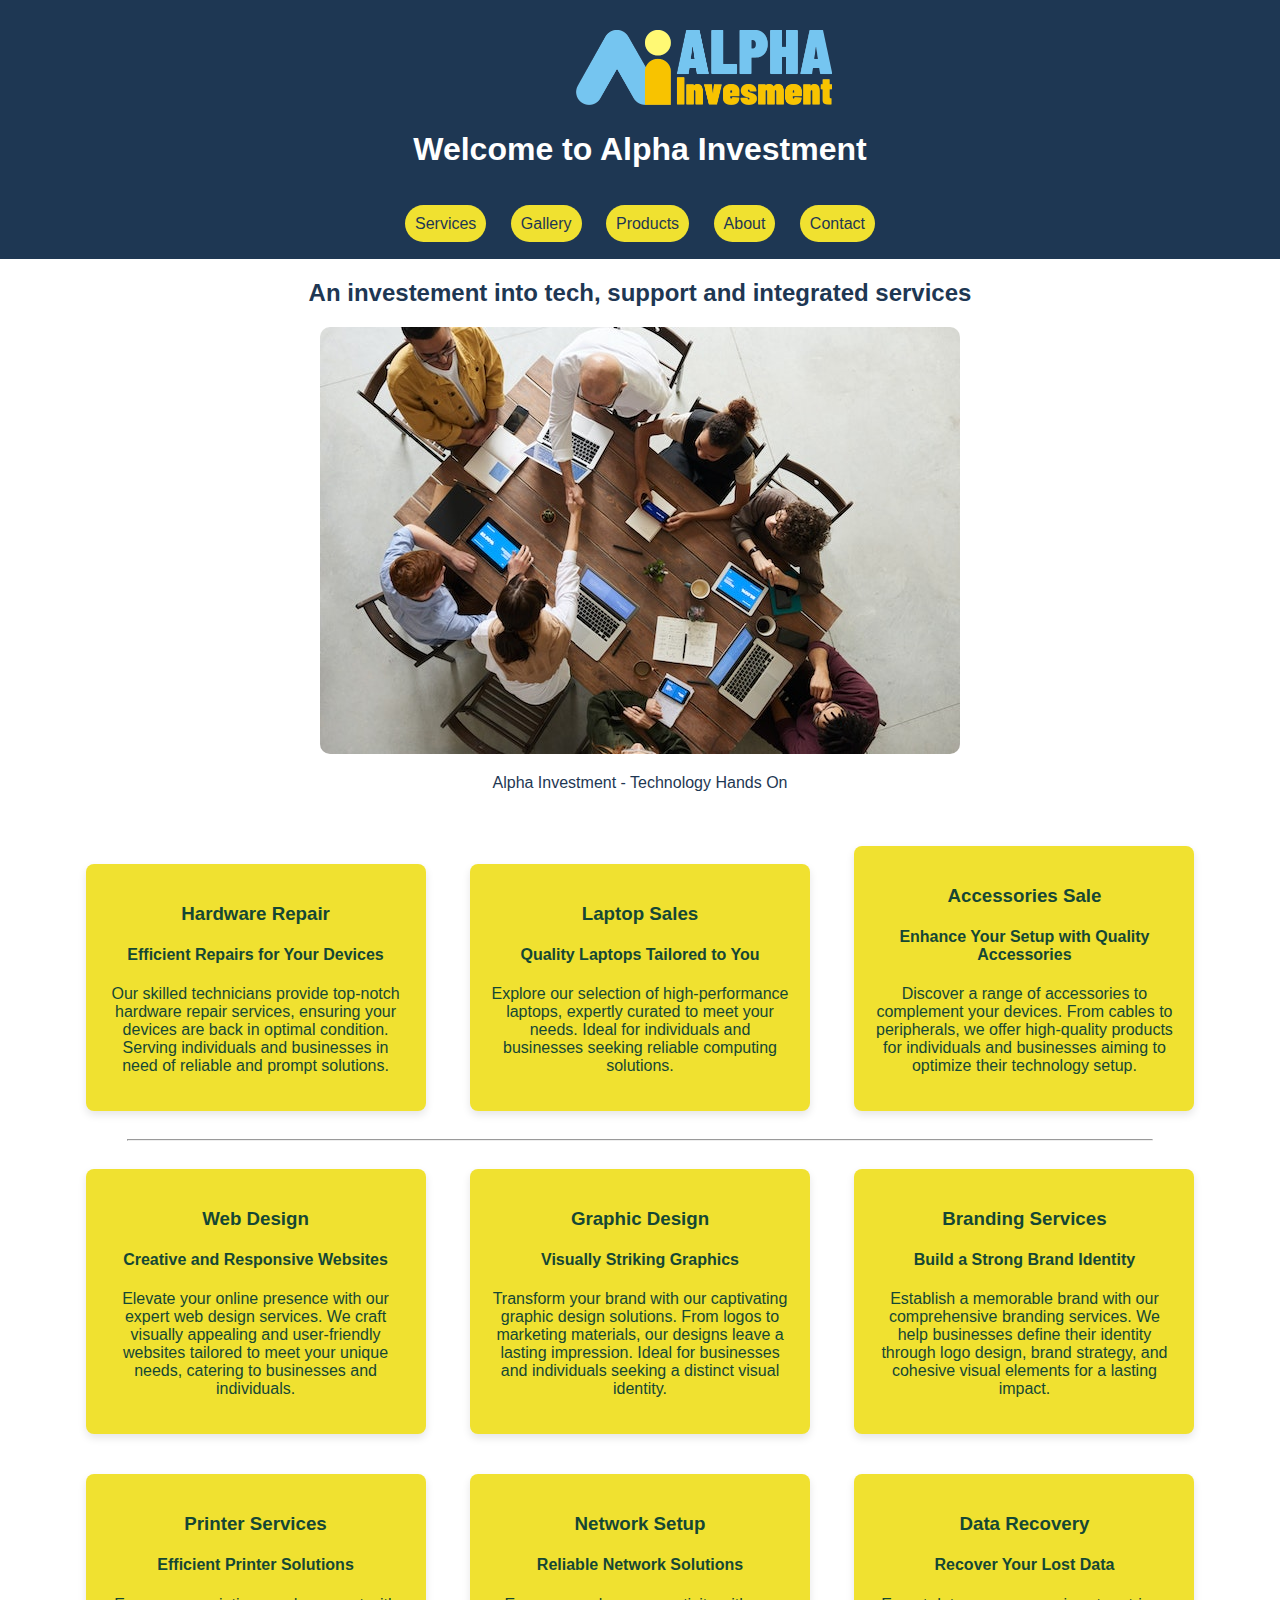
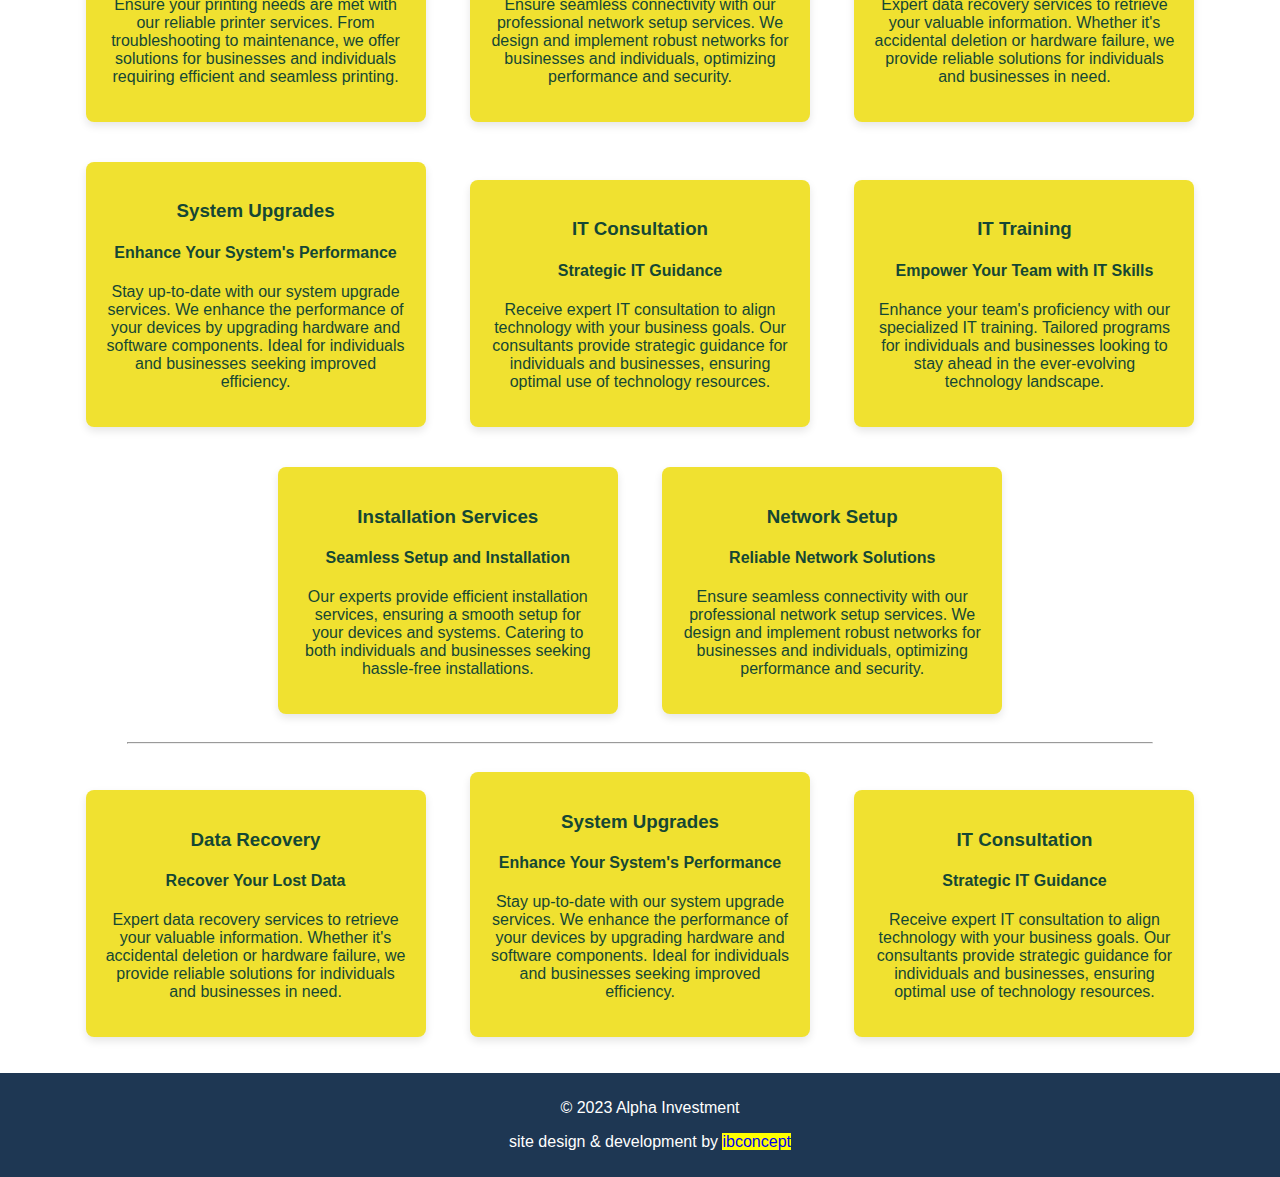
==== index.html @ a0c89359 "b" ====
<!DOCTYPE html>
<html lang="en">

<head>
    <meta charset="UTF-8">
    <title>Alpha Investment - IT Solutions</title>
    <link rel="stylesheet" href="styles.css">

</head>

<body>
    <header>
        <img src="logo.png" class="logo" alt="alpha investment logo">
        <h1>Welcome to Alpha Investment</h1>
        <nav>
            <ul>
                <li><a href="services.html">Services</a></li>
                <li><a href="gallery.html">Gallery</a></li>
                <li><a href="products.html">Products</a></li>
                <li><a href="about.html">About</a></li>
                <li><a href="contact.html">Contact</a></li>
            </ul>
        </nav>
    </header>

    <main>

        <div id="services">
            <h2>An investement into tech, support and integrated services</h2>
            <img src="pic.jpg" style="border-radius: 10px;" alt="homepage pic alpha investement">
            <p>Alpha Investment - Technology Hands On</p>

            <br>
            <div class="service-card">
                <h3>Hardware Repair</h3>
                <p>
                <h4>Efficient Repairs for Your Devices</h4>
                <p>Our skilled technicians provide top-notch hardware repair services, ensuring your devices are back in
                    optimal condition. Serving individuals and businesses in need of reliable and prompt solutions.</p>
                </p>
            </div>

            <div class="service-card">
                <h3>Laptop Sales</h3>
                <p>
                <h4>Quality Laptops Tailored to You</h4>
                <p>Explore our selection of high-performance laptops, expertly curated to meet your needs. Ideal for
                    individuals and businesses seeking reliable computing solutions.</p>
                </p>
            </div>

            <div class="service-card">
                <h3>Accessories Sale</h3>
                <p>
                <h4>Enhance Your Setup with Quality Accessories</h4>
                <p>Discover a range of accessories to complement your devices. From cables to peripherals, we offer
                    high-quality products for individuals and businesses aiming to optimize their technology setup.</p>
                </p>
            </div>
            <hr>
            <div class="service-card">
                <h3>Web Design</h3>
                <p>
                <h4>Creative and Responsive Websites</h4>
                <p>Elevate your online presence with our expert web design services. We craft visually appealing and
                    user-friendly websites tailored to meet your unique needs, catering to businesses and individuals.
                </p>
                </p>
            </div>

            <div class="service-card">
                <h3>Graphic Design</h3>
                <p>
                <h4>Visually Striking Graphics</h4>
                <p>Transform your brand with our captivating graphic design solutions. From logos to marketing
                    materials, our designs leave a lasting impression. Ideal for businesses and individuals seeking a
                    distinct visual identity.</p>
                </p>
            </div>

            <div class="service-card">
                <h3>Branding Services</h3>
                <p>
                <h4>Build a Strong Brand Identity</h4>
                <p>Establish a memorable brand with our comprehensive branding services. We help businesses define their
                    identity through logo design, brand strategy, and cohesive visual elements for a lasting impact.</p>
                </p>
            </div>

            <div class="service-card">
                <h3>Printer Services</h3>
                <p>
                <h4>Efficient Printer Solutions</h4>
                <p>Ensure your printing needs are met with our reliable printer services. From troubleshooting to
                    maintenance, we offer solutions for businesses and individuals requiring efficient and seamless
                    printing.</p>
                </p>
            </div>
            <div class="service-card">
                <h3>Network Setup</h3>
                <p>
                <h4>Reliable Network Solutions</h4>
                <p>Ensure seamless connectivity with our professional network setup services. We design and implement
                    robust networks for businesses and individuals, optimizing performance and security.</p>
                </p>
            </div>

            <div class="service-card">
                <h3>Data Recovery</h3>
                <p>
                <h4>Recover Your Lost Data</h4>
                <p>Expert data recovery services to retrieve your valuable information. Whether it's accidental deletion
                    or hardware failure, we provide reliable solutions for individuals and businesses in need.</p>
                </p>
            </div>

            <div class="service-card">
                <h3>System Upgrades</h3>
                <p>
                <h4>Enhance Your System's Performance</h4>
                <p>Stay up-to-date with our system upgrade services. We enhance the performance of your devices by
                    upgrading hardware and software components. Ideal for individuals and businesses seeking improved
                    efficiency.</p>
                </p>
            </div>

            <div class="service-card">
                <h3>IT Consultation</h3>
                <p>
                <h4>Strategic IT Guidance</h4>
                <p>Receive expert IT consultation to align technology with your business goals. Our consultants provide
                    strategic guidance for individuals and businesses, ensuring optimal use of technology resources.</p>
                </p>
            </div>


            <div class="service-card">
                <h3>IT Training</h3>
                <p>
                <h4>Empower Your Team with IT Skills</h4>
                <p>Enhance your team's proficiency with our specialized IT training. Tailored programs for individuals
                    and businesses looking to stay ahead in the ever-evolving technology landscape.</p>
                </p>
            </div>

            <!-- Repeat the structure for other services -->

            <div class="service-card">
                <h3>Installation Services</h3>
                <p>
                <h4>Seamless Setup and Installation</h4>
                <p>Our experts provide efficient installation services, ensuring a smooth setup for your devices and
                    systems. Catering to both individuals and businesses seeking hassle-free installations.</p>
                </p>
            </div>

            <div class="service-card">
                <h3>Network Setup</h3>
                <p>
                <h4>Reliable Network Solutions</h4>
                <p>Ensure seamless connectivity with our professional network setup services. We design and implement
                    robust networks for businesses and individuals, optimizing performance and security.</p>
                </p>
            </div>
            <hr>
            <div class="service-card">
                <h3>Data Recovery</h3>
                <p>
                <h4>Recover Your Lost Data</h4>
                <p>Expert data recovery services to retrieve your valuable information. Whether it's accidental deletion
                    or hardware failure, we provide reliable solutions for individuals and businesses in need.</p>
                </p>
            </div>

            <div class="service-card">
                <h3>System Upgrades</h3>
                <p>
                <h4>Enhance Your System's Performance</h4>
                <p>Stay up-to-date with our system upgrade services. We enhance the performance of your devices by
                    upgrading hardware and software components. Ideal for individuals and businesses seeking improved
                    efficiency.</p>
                </p>
            </div>

            <div class="service-card">
                <h3>IT Consultation</h3>
                <p>
                <h4>Strategic IT Guidance</h4>
                <p>Receive expert IT consultation to align technology with your business goals. Our consultants provide
                    strategic guidance for individuals and businesses, ensuring optimal use of technology resources.</p>
                </p>
            </div>

            <!-- Repeat the structure for other services -->

            <!-- You can continue this structure for the remaining services -->



            <!-- Other service cards -->
        </div>

        <div id="gallery" class="gallery">
            <!-- Gallery section content -->
        </div>

        <div id="team" class="team">
            <!-- Team section content -->
        </div>

        <p id="about" class="about">
            <!-- About section content -->
        </p>

        <div id="contact" class="contact">
            <!-- Contact section content -->
        </div>

    </main>
    <footer>
        <p>&copy; 2023 Alpha Investment</p>
        <p>site design & development by <a href="www.ibconcept.xyz"
                style="text-decoration: none; background-color: yellow;">ibconcept</a></p>
    </footer>
</body>

</html>
---- styles.css ----
body {
  font-family: "Poppins", sans-serif;
  margin: 0;
  padding: 0;
}

header {
  background-color: #1e3753; /* Sea Blue */
  color: white;
  text-align: center;
  width: 100%;
}
.logo {
  margin-top: 30px;
  width: 20vw;
  margin-left: 10vw;
}

.logo2 {
  margin-top: 30px;
  width: 10vw;
}

nav {
  color: white;
  padding: 10px;
  text-align: center;
}
nav a {
  color: #1e3753;
  border-radius: 20px;
  padding: 10px;
  background-color: #f0e130;
  text-decoration: none;
}

nav ul {
  list-style: none;
  padding: 0;
}

nav ul li {
  display: inline;
  margin: 0 10px;
}

footer {
  background-color: #1e3753; /* Sea Blue */
  color: white;
  text-align: center;
  padding: 10px;
  bottom: 0;
  width: 100%;
}
hr {
  width: 80vw;
}
main {
  text-align: center;
  color: #1e3753;
}
.service-card {
  background-color: #f0e130; /* Dark Yellow */
  color: #154734; /* Dark Green */
  padding: 20px;
  margin: 20px;
  border-radius: 8px;
  box-shadow: 0 4px 8px rgba(0, 0, 0, 0.1);
  width: 300px;
  display: inline-block;
  text-align: center;
}

.gallery {
  /* Add gallery styles */
}

.team {
  /* Add team styles */
}

.about {
  /* Add about styles */
}

.contact {
  /* Add contact styles */
}
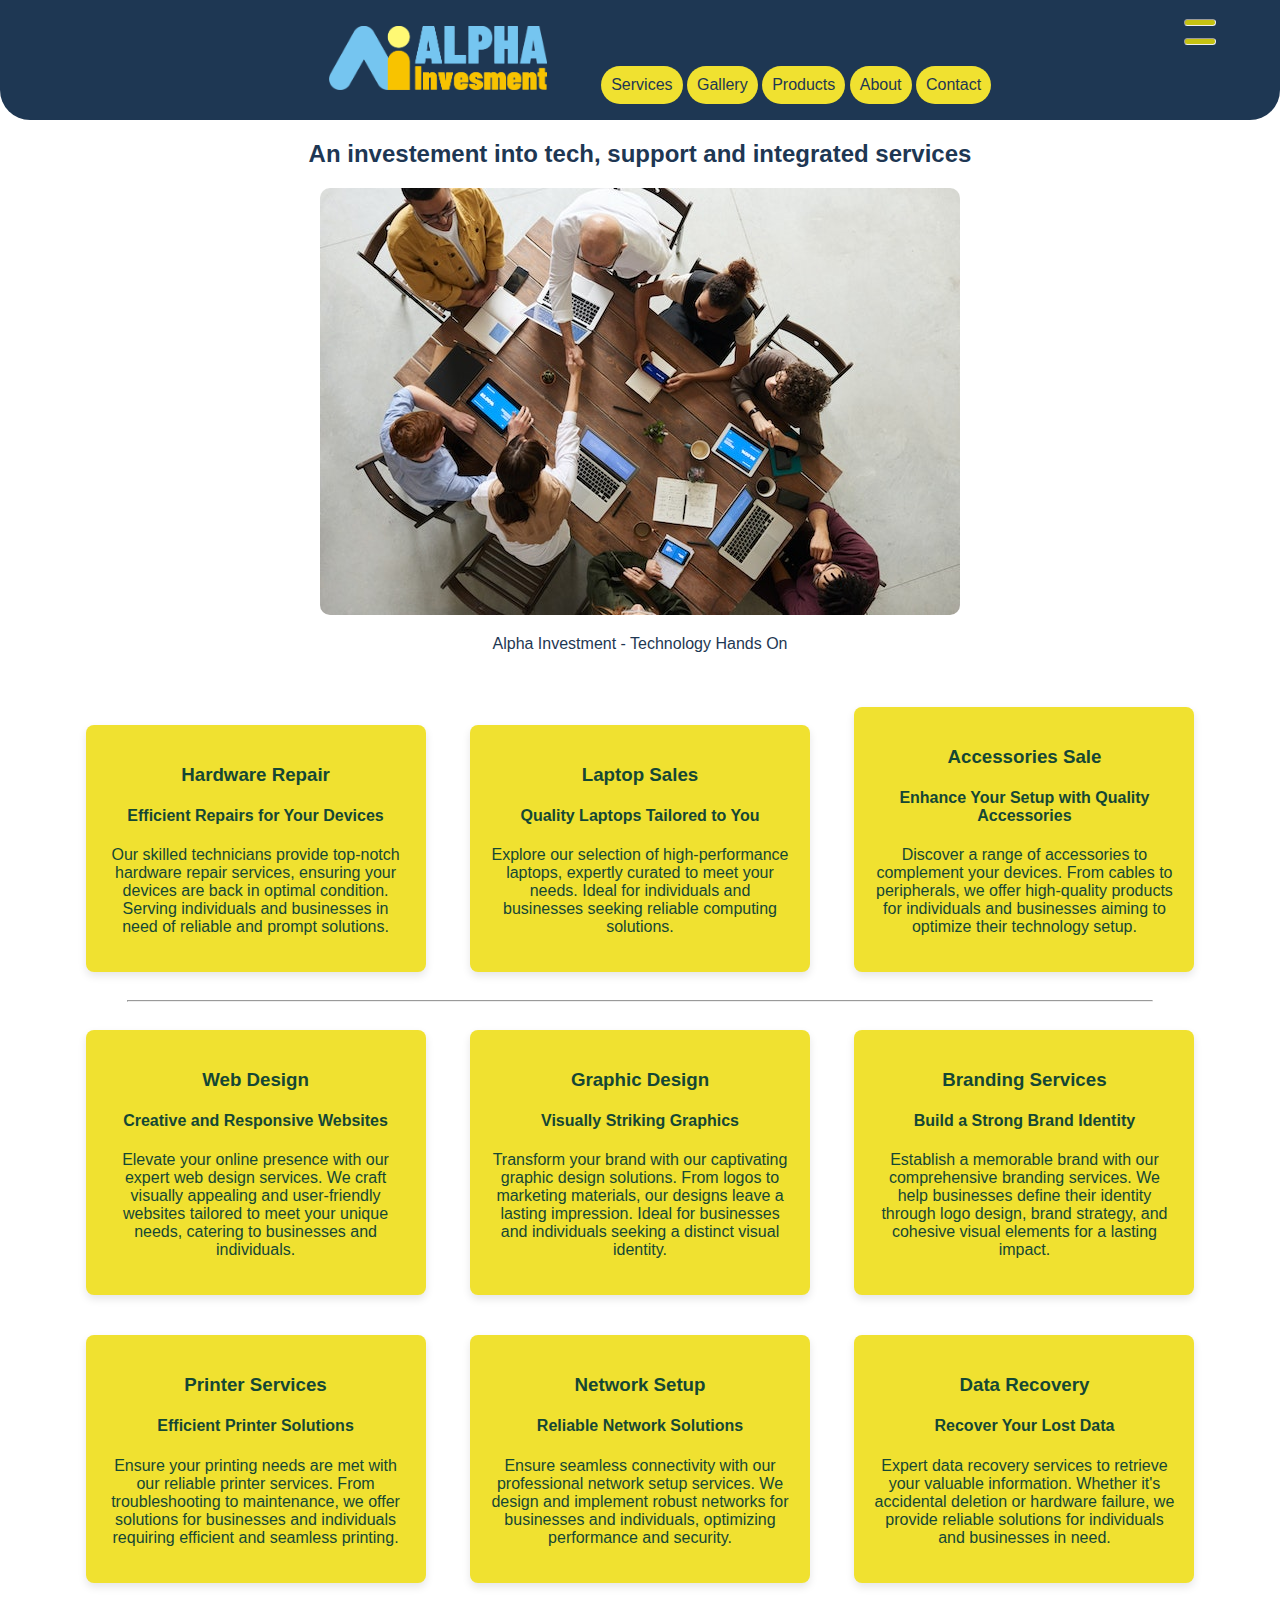
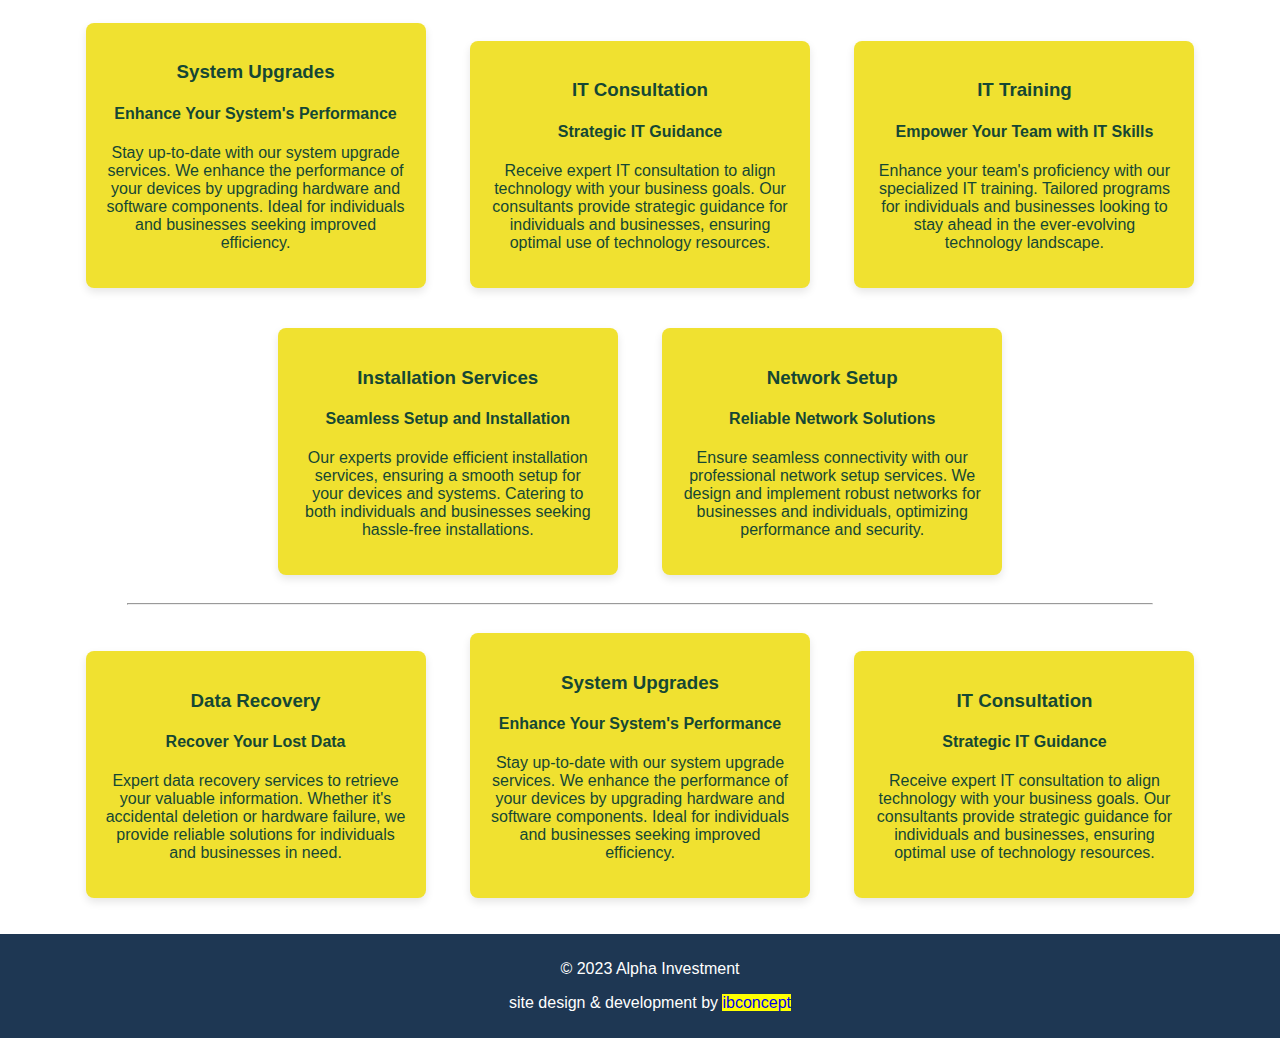
==== commit 4ff93fde: "b" ====
--- a/index.html
+++ b/index.html
@@ -5,22 +5,31 @@
     <meta charset="UTF-8">
     <title>Alpha Investment - IT Solutions</title>
     <link rel="stylesheet" href="styles.css">
+     
+    
 
 </head>
 
 <body>
-    <header>
-        <img src="logo.png" class="logo" alt="alpha investment logo">
-        <h1>Welcome to Alpha Investment</h1>
-        <nav>
+    <header>        
+         <nav>
             <ul>
+               <li> <img src="logo.png" class="logo" alt="alpha investment logo">
+               </li>
                 <li><a href="services.html">Services</a></li>
                 <li><a href="gallery.html">Gallery</a></li>
                 <li><a href="products.html">Products</a></li>
                 <li><a href="about.html">About</a></li>
                 <li><a href="contact.html">Contact</a></li>
             </ul>
-        </nav>
+        </nav> 
+  
+      
+<div class="hamburger">
+    <hr class="line">
+    <hr class="line">
+  </div>
+  
     </header>
 
     <main>
--- a/styles.css
+++ b/styles.css
@@ -4,44 +4,84 @@
   padding: 0;
 }
 
+.hamburger {
+    display: flex;
+    flex-direction: column;
+    cursor: pointer;
+    top:1vw;
+    right:5vw;
+    position:absolute;
+  }
+
+  .line {
+    width: 30px;
+    height: 5px;
+    border-radius: 20px;
+    background-color: #c5c212;
+    margin: 6px 0;
+    transition: transform 0.5s ease;
+  }
+
+  .hamburger:active .line:first-child {
+    transform: rotate(-360deg);
+    transform-origin: center;
+  }
+
+  .hamburger:active .line:last-child {
+    transform: rotate(360deg);
+    transform-origin: center;
+  }
+
+
+
+
+
+
 header {
   background-color: #1e3753; /* Sea Blue */
   color: white;
+  border-radius: 0 0 30px 30px;
   text-align: center;
-  width: 100%;
+  width: 100%; 
+  justify-content: center;
+  position: relative;
+  display: flex;
+  flex-wrap: wrap;
+  flex-direction: row;
 }
 .logo {
-  margin-top: 30px;
-  width: 20vw;
-  margin-left: 10vw;
-}
+    margin-right:50px;
+  margin-top: 10px; 
+  height: 5vw; 
 
-.logo2 {
-  margin-top: 30px;
-  width: 10vw;
-}
-
-nav {
-  color: white;
-  padding: 10px;
-  text-align: center;
-}
-nav a {
+} 
+ 
+nav a{
   color: #1e3753;
+  display: inline-block;
   border-radius: 20px;
   padding: 10px;
   background-color: #f0e130;
   text-decoration: none;
+ 
+} 
+@media screen and (max-width: 768px) {
+    nav a {
+      display: none;
+    }
+    
+.logo {
+    margin-right:50px;
+  margin-top: 10px; 
+  height: 10vw; 
+
+} 
 }
 
-nav ul {
-  list-style: none;
-  padding: 0;
-}
-
-nav ul li {
-  display: inline;
-  margin: 0 10px;
+ul li{
+display: inline;
+    list-style: none;
+    
 }
 
 footer {
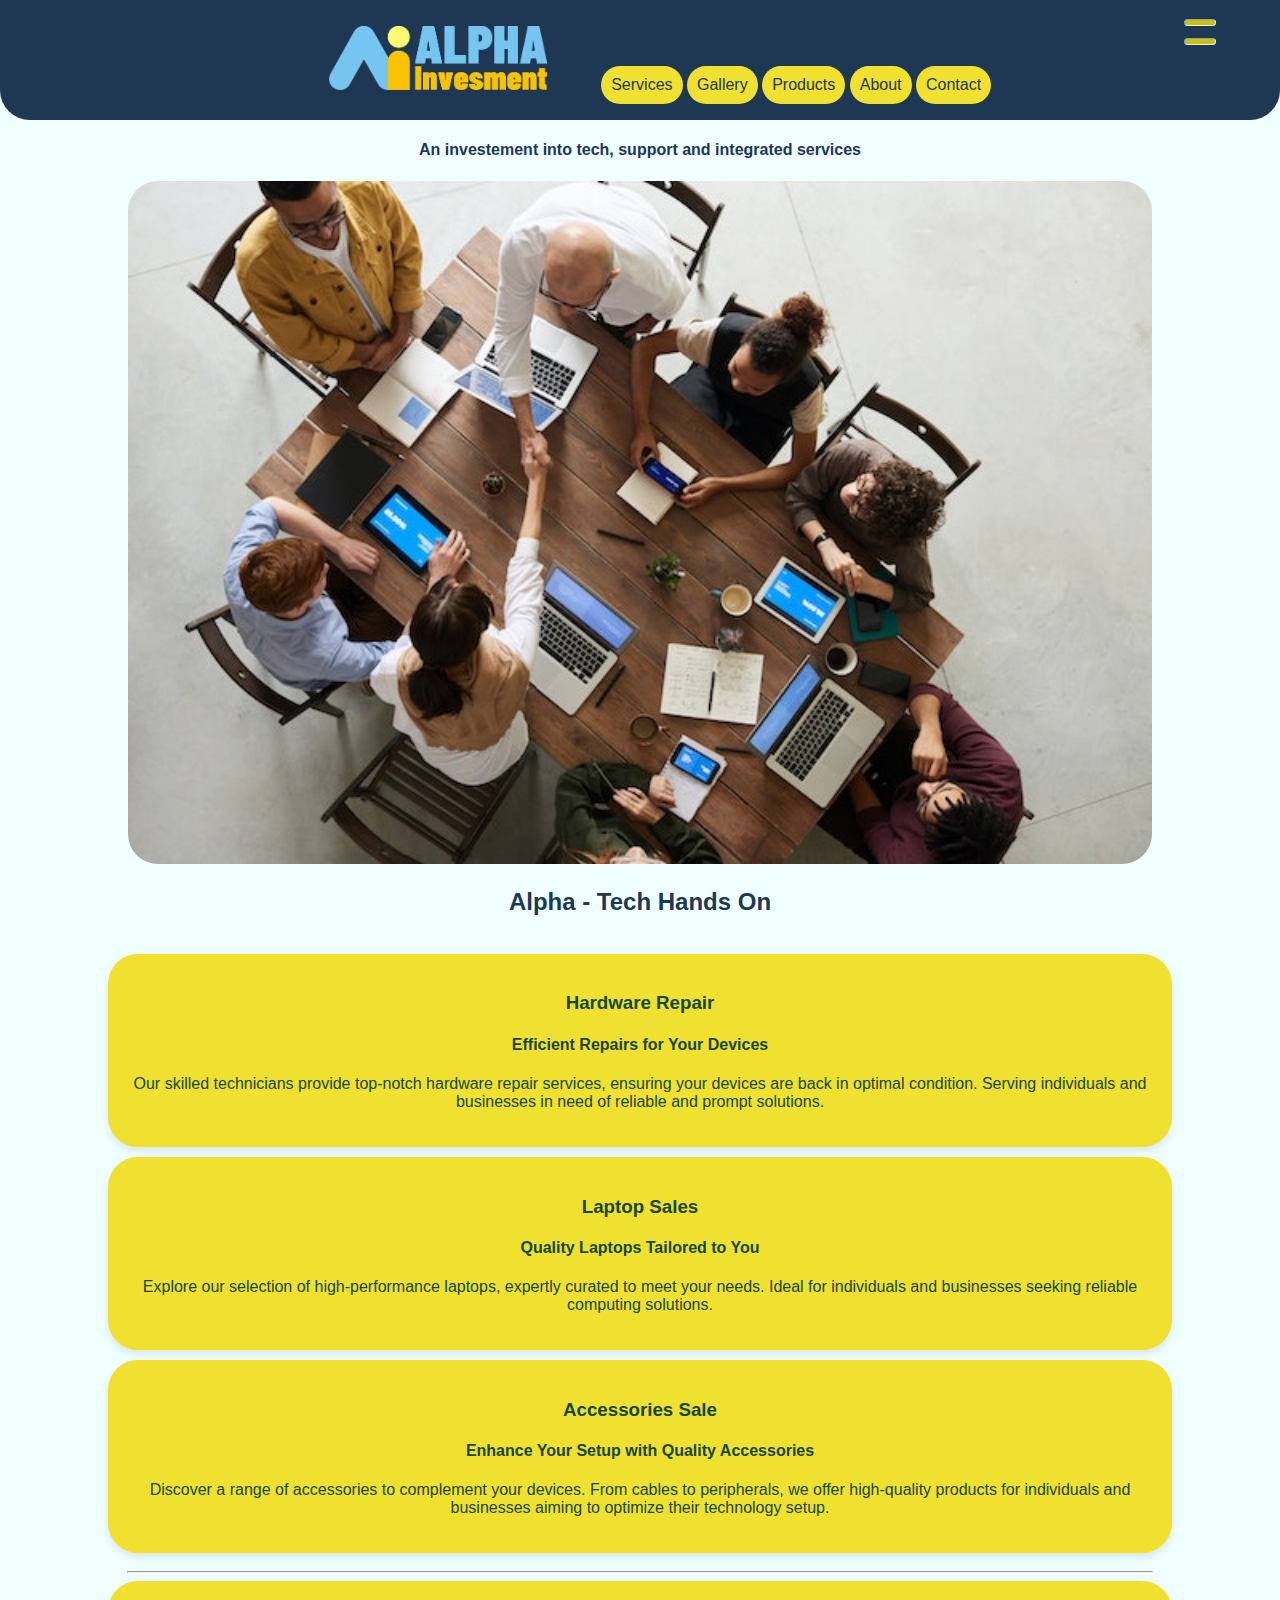
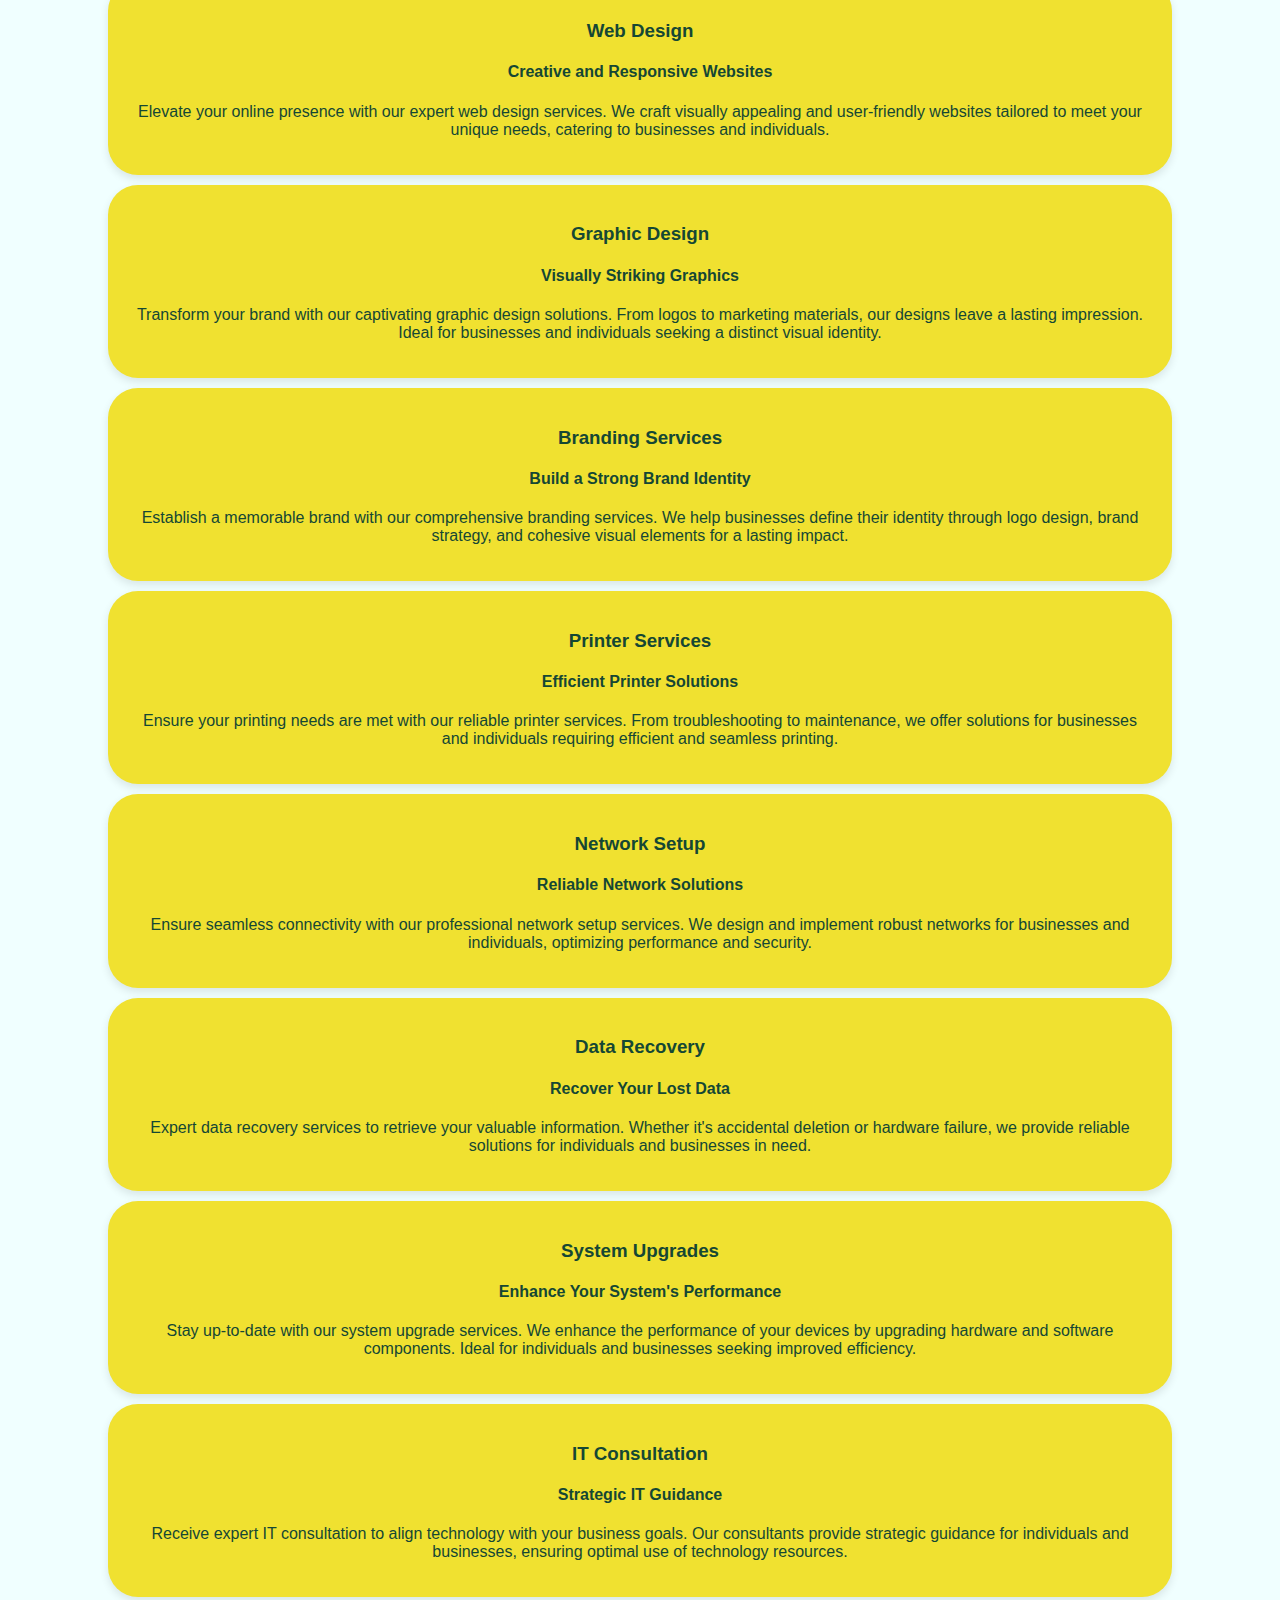
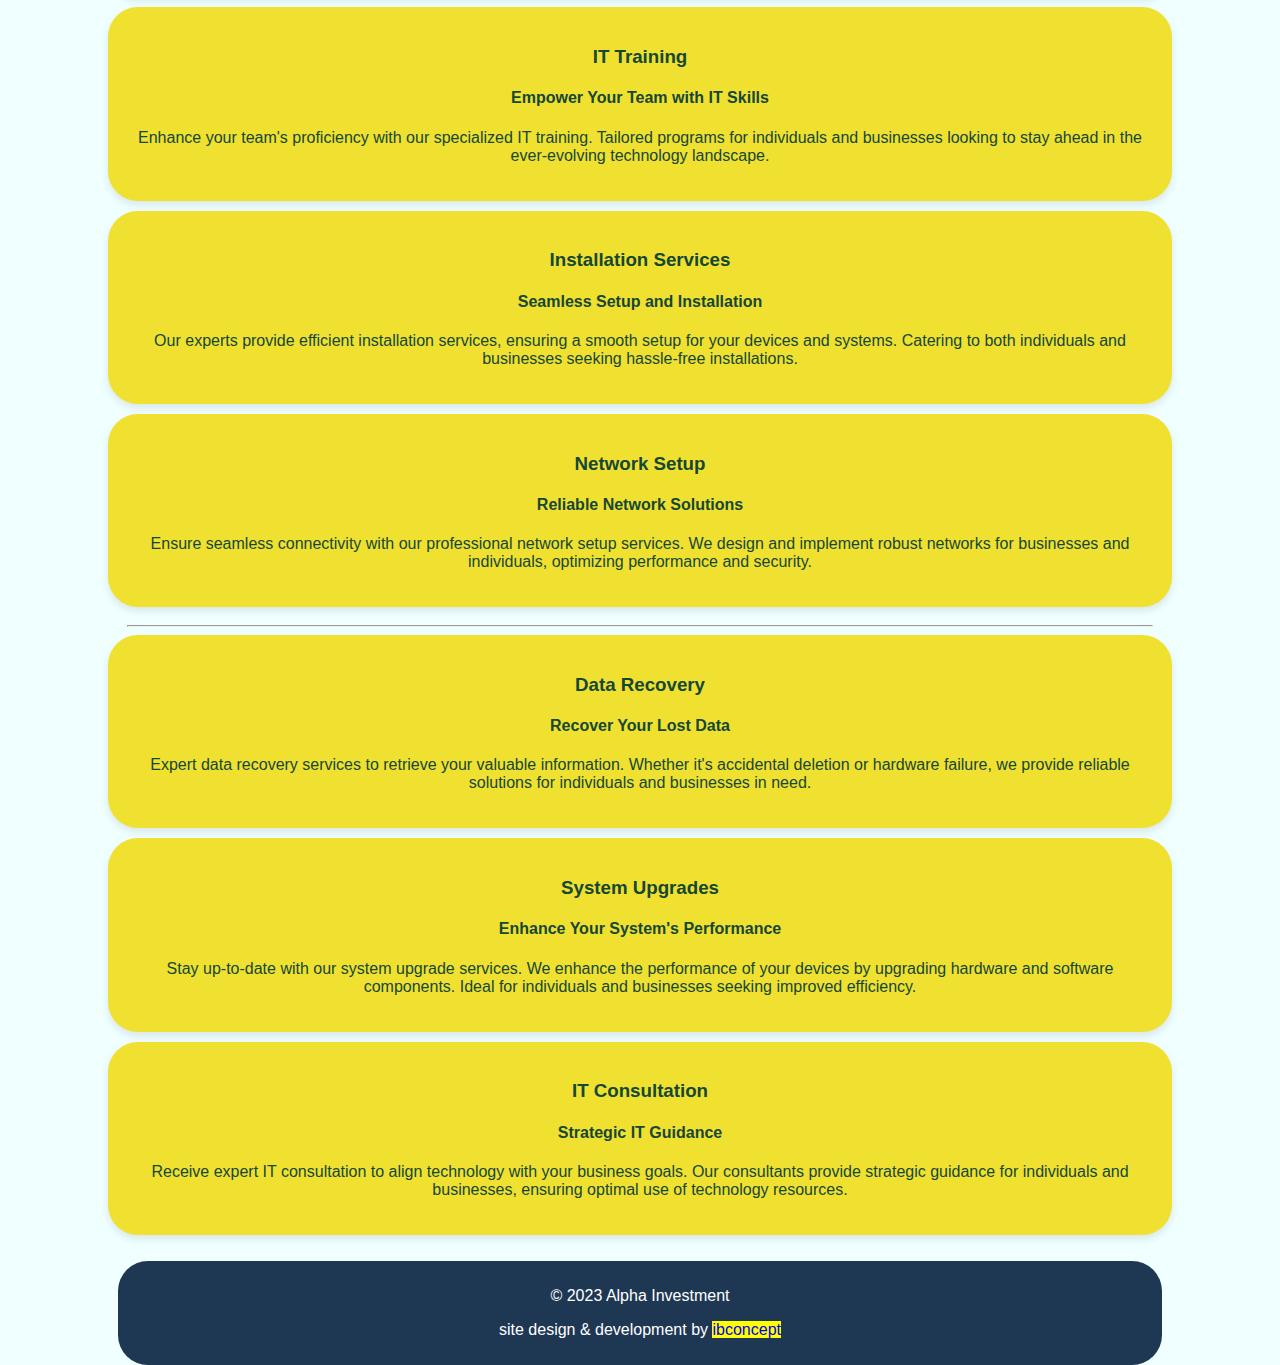
==== commit 65b3afaa: "b" ====
--- a/index.html
+++ b/index.html
@@ -35,9 +35,9 @@
     <main>
 
         <div id="services">
-            <h2>An investement into tech, support and integrated services</h2>
-            <img src="pic.jpg" style="border-radius: 10px;" alt="homepage pic alpha investement">
-            <p>Alpha Investment - Technology Hands On</p>
+            <h4>An investement into tech, support and integrated services</h4>
+            <img src="pic.jpg"  width=80%; style="border-radius: 30px;" alt="homepage pic alpha investement">
+            <h2>Alpha  - Tech Hands On</h2>
 
             <br>
             <div class="service-card">
--- a/styles.css
+++ b/styles.css
@@ -2,6 +2,9 @@
   font-family: "Poppins", sans-serif;
   margin: 0;
   padding: 0;
+  justify-content: center;
+  text-align: center;
+  background-color: azure;
 }
 
 .hamburger {
@@ -66,6 +69,9 @@
  
 } 
 @media screen and (max-width: 768px) {
+    body { 
+        margin: 10; 
+      }
     nav a {
       display: none;
     }
@@ -88,9 +94,10 @@
   background-color: #1e3753; /* Sea Blue */
   color: white;
   text-align: center;
-  padding: 10px;
-  bottom: 0;
-  width: 100%;
+  padding: 10px; 
+  width: 80%;
+  margin: 0 auto;
+  border-radius: 30px;
 }
 hr {
   width: 80vw;
@@ -102,11 +109,11 @@
 .service-card {
   background-color: #f0e130; /* Dark Yellow */
   color: #154734; /* Dark Green */
-  padding: 20px;
-  margin: 20px;
-  border-radius: 8px;
+  padding: 20px; 
+  border-radius: 30px;
+  margin-bottom: 10px;
   box-shadow: 0 4px 8px rgba(0, 0, 0, 0.1);
-  width: 300px;
+  width: 80vw;
   display: inline-block;
   text-align: center;
 }
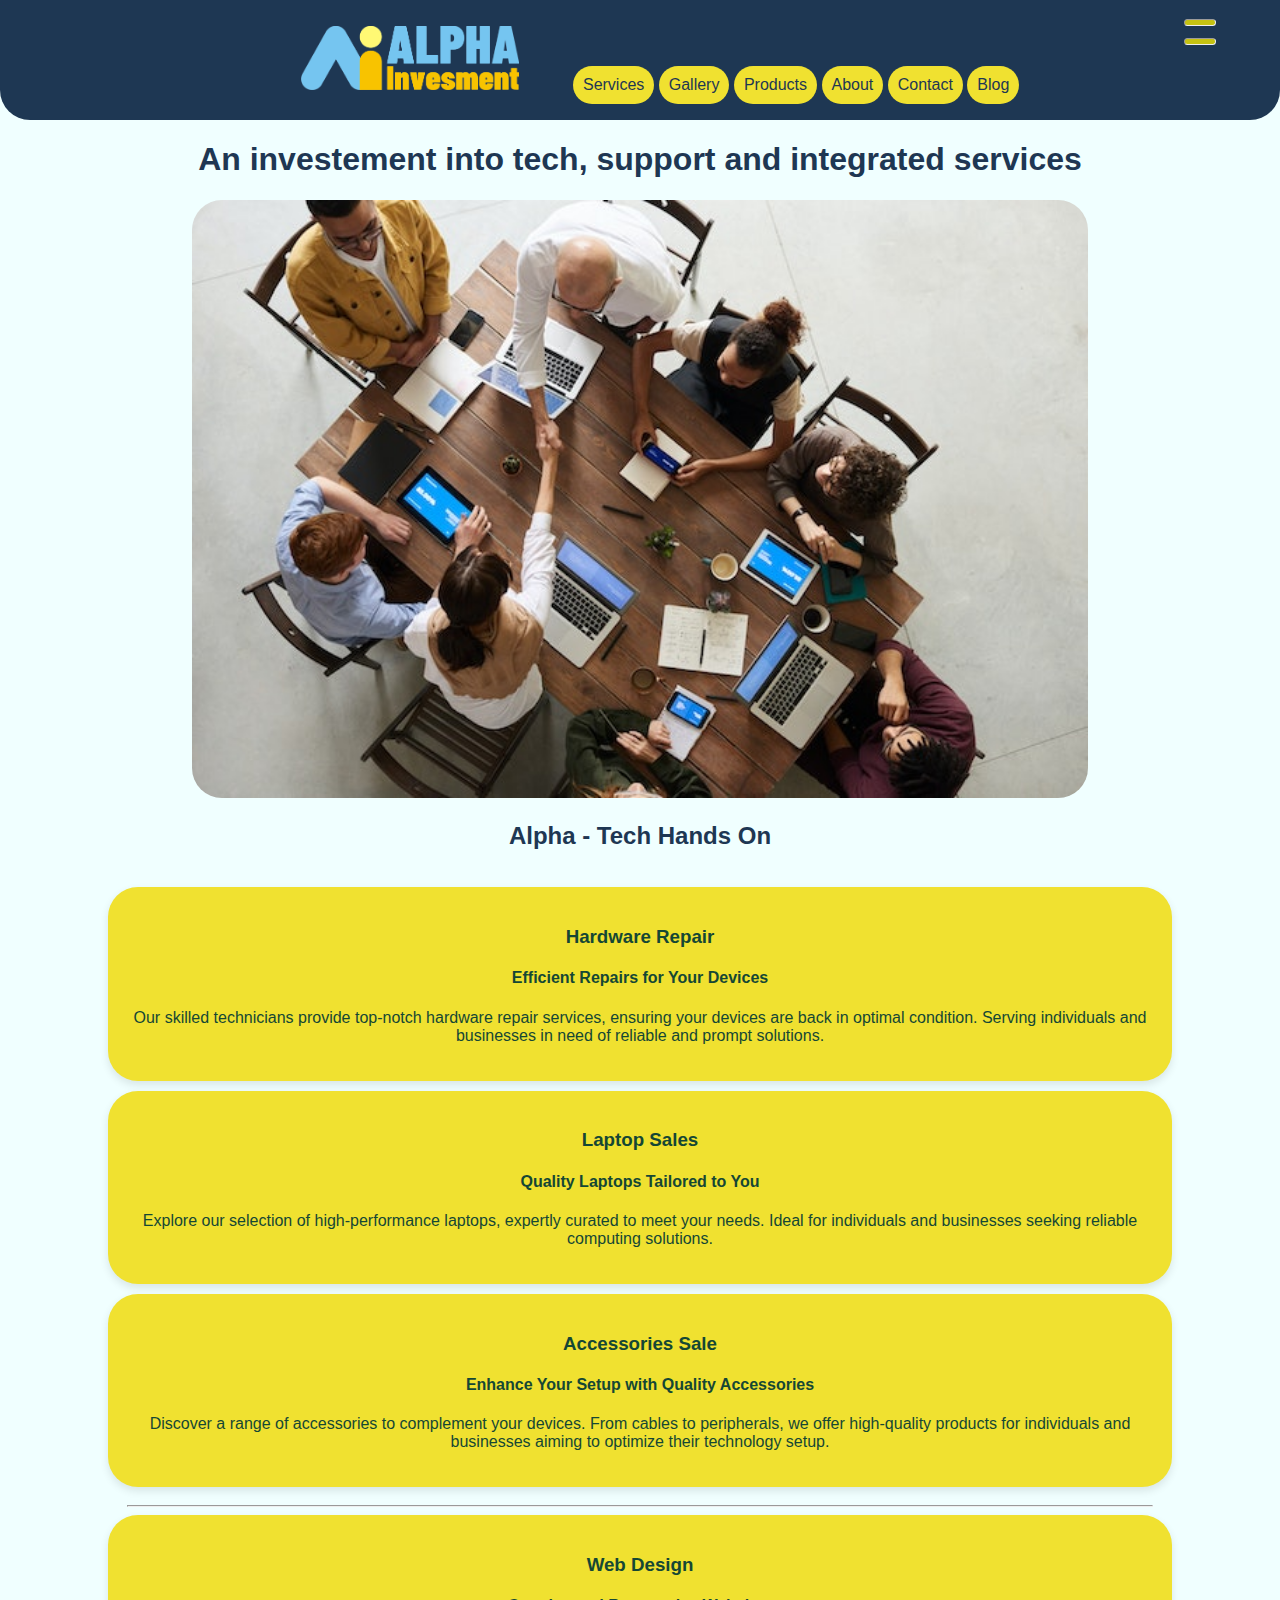
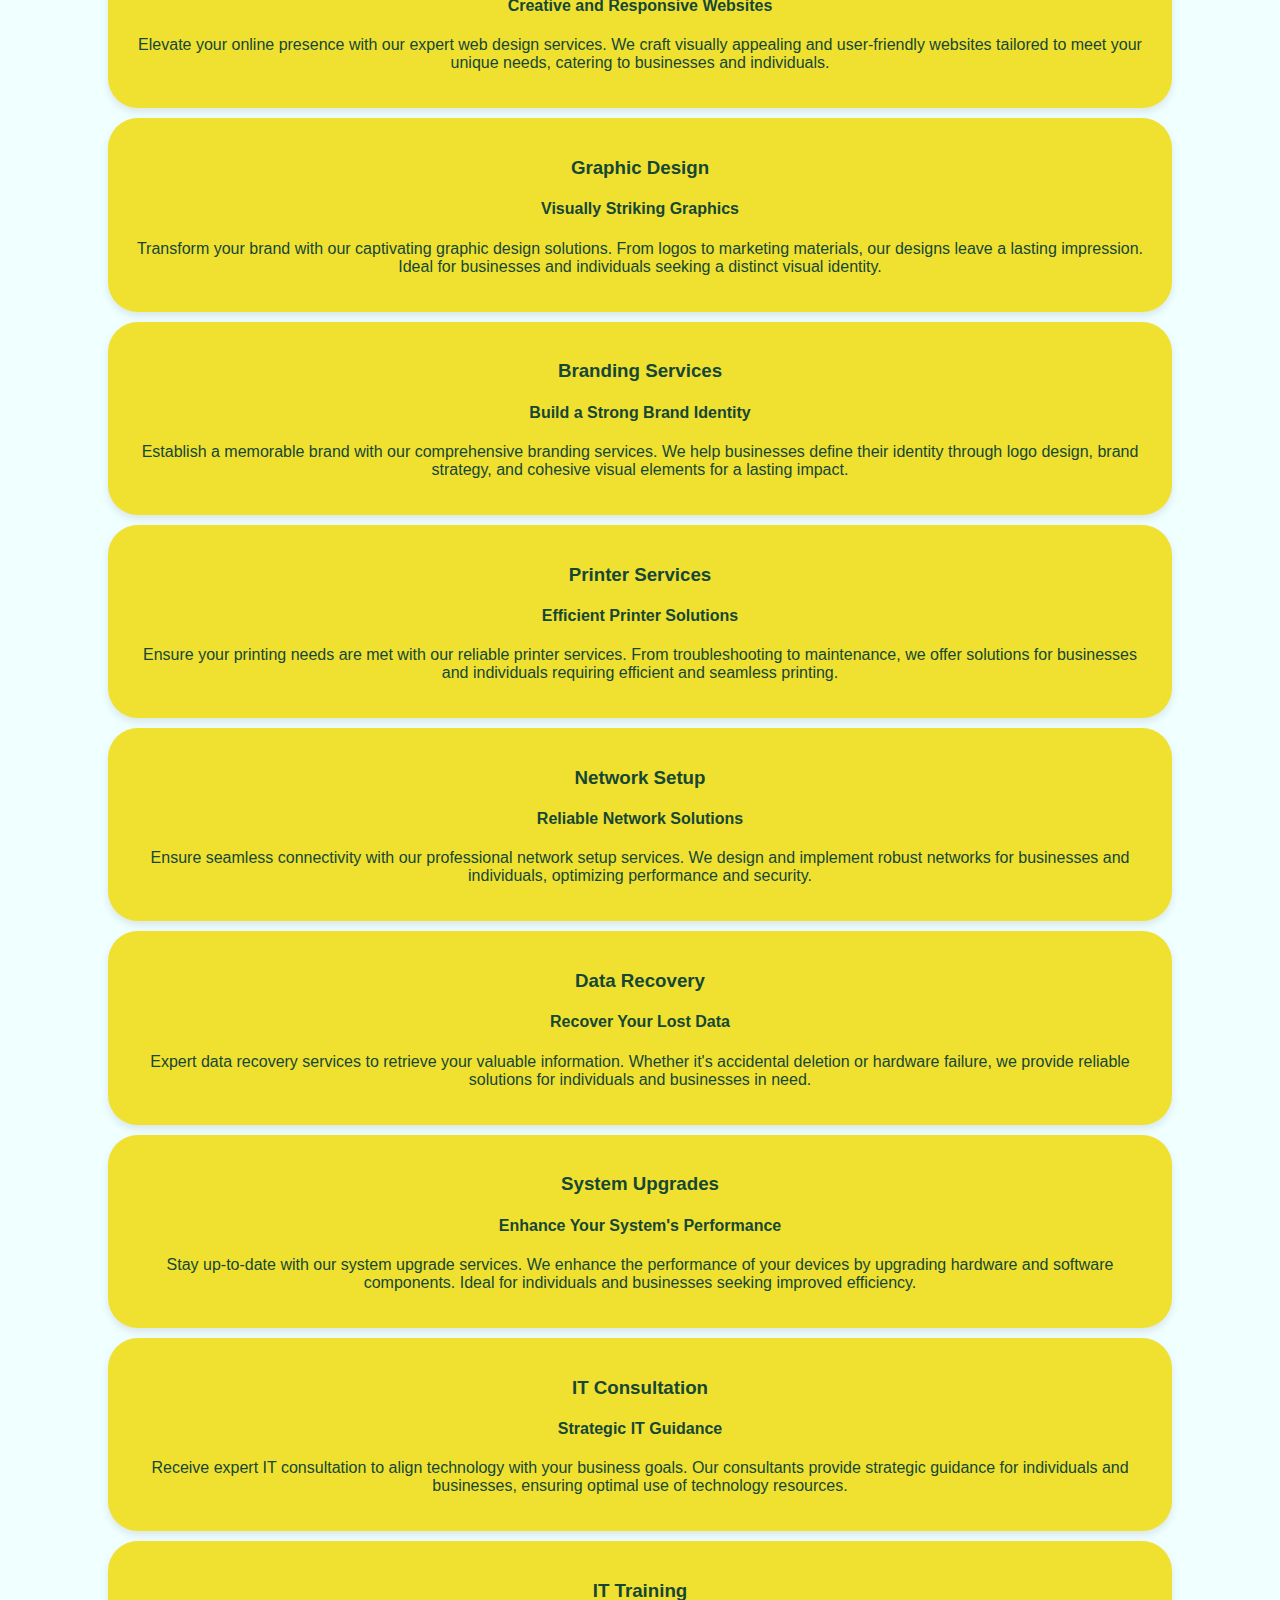
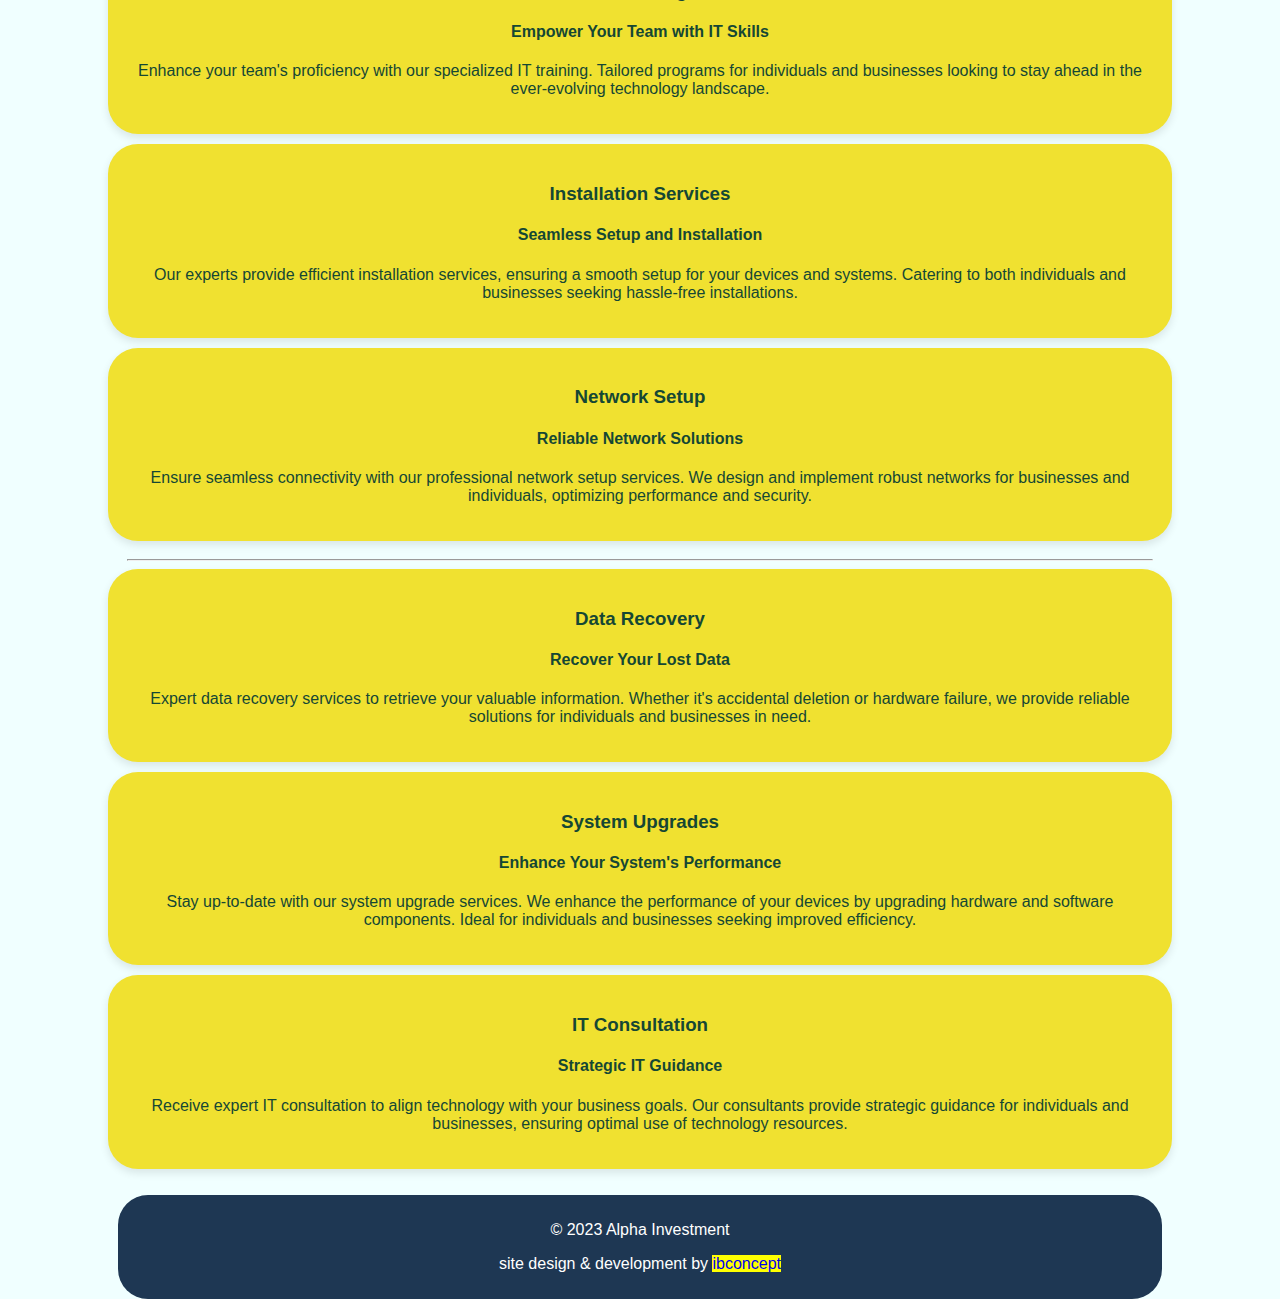
==== commit 4c54dfe0: "b" ====
--- a/index.html
+++ b/index.html
@@ -21,6 +21,7 @@
                 <li><a href="products.html">Products</a></li>
                 <li><a href="about.html">About</a></li>
                 <li><a href="contact.html">Contact</a></li>
+                <li><a href="blog.html">Blog</a></li>
             </ul>
         </nav> 
   
@@ -35,8 +36,9 @@
     <main>
 
         <div id="services">
-            <h4>An investement into tech, support and integrated services</h4>
-            <img src="pic.jpg"  width=80%; style="border-radius: 30px;" alt="homepage pic alpha investement">
+            <h1>An investement into tech, support and integrated services</h1>
+            <img src="pic.jpg"  width=80%; style="border-radius: 30px;"
+             alt="homepage pic alpha investement" class="img">
             <h2>Alpha  - Tech Hands On</h2>
 
             <br>
--- a/styles.css
+++ b/styles.css
@@ -68,6 +68,10 @@
   text-decoration: none;
  
 } 
+
+a:hover {
+    background-color: #00ff00;  
+  }
 @media screen and (max-width: 768px) {
     body { 
         margin: 10; 
@@ -106,6 +110,15 @@
   text-align: center;
   color: #1e3753;
 }
+.img {
+    width: 70vw;
+    height: auto;
+    transition: transform 0.3s ease-in-out;
+  }
+  
+  .img:hover {
+    transform: scale(1.1);
+  }
 .service-card {
   background-color: #f0e130; /* Dark Yellow */
   color: #154734; /* Dark Green */
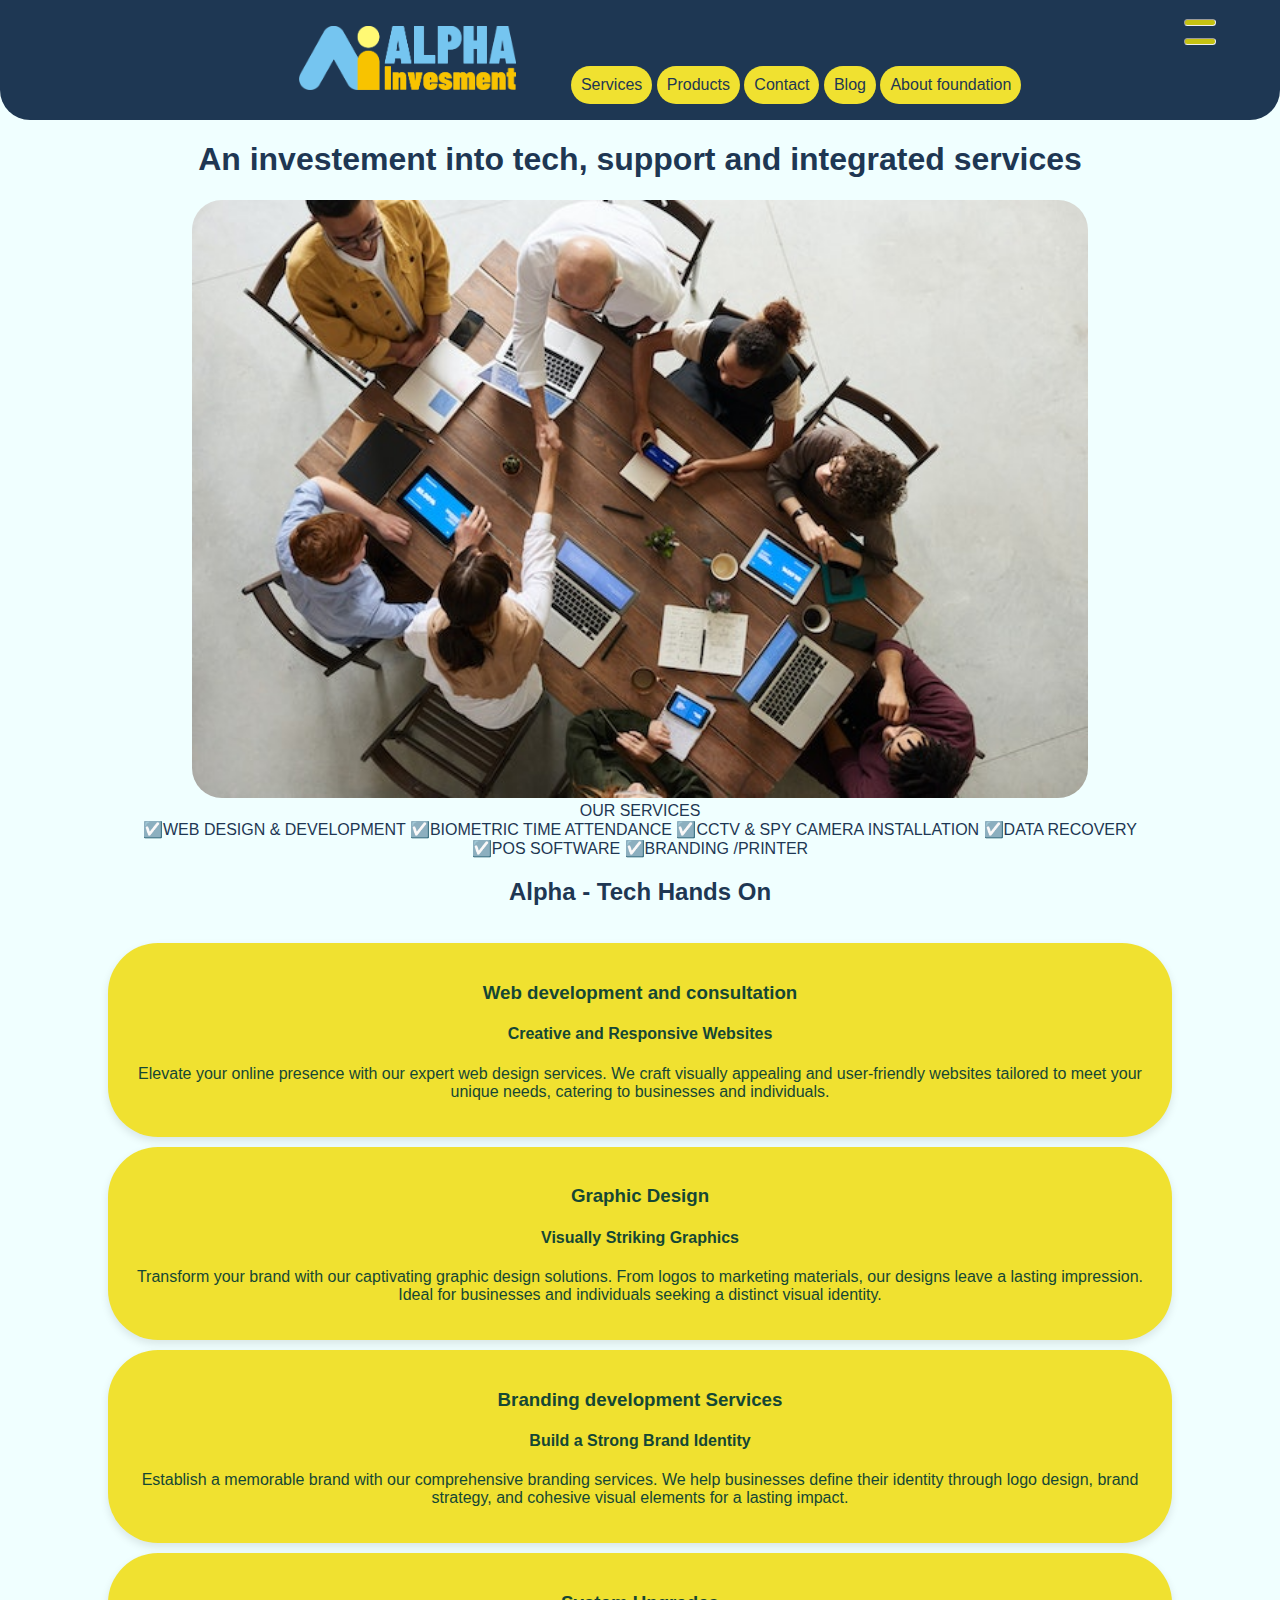
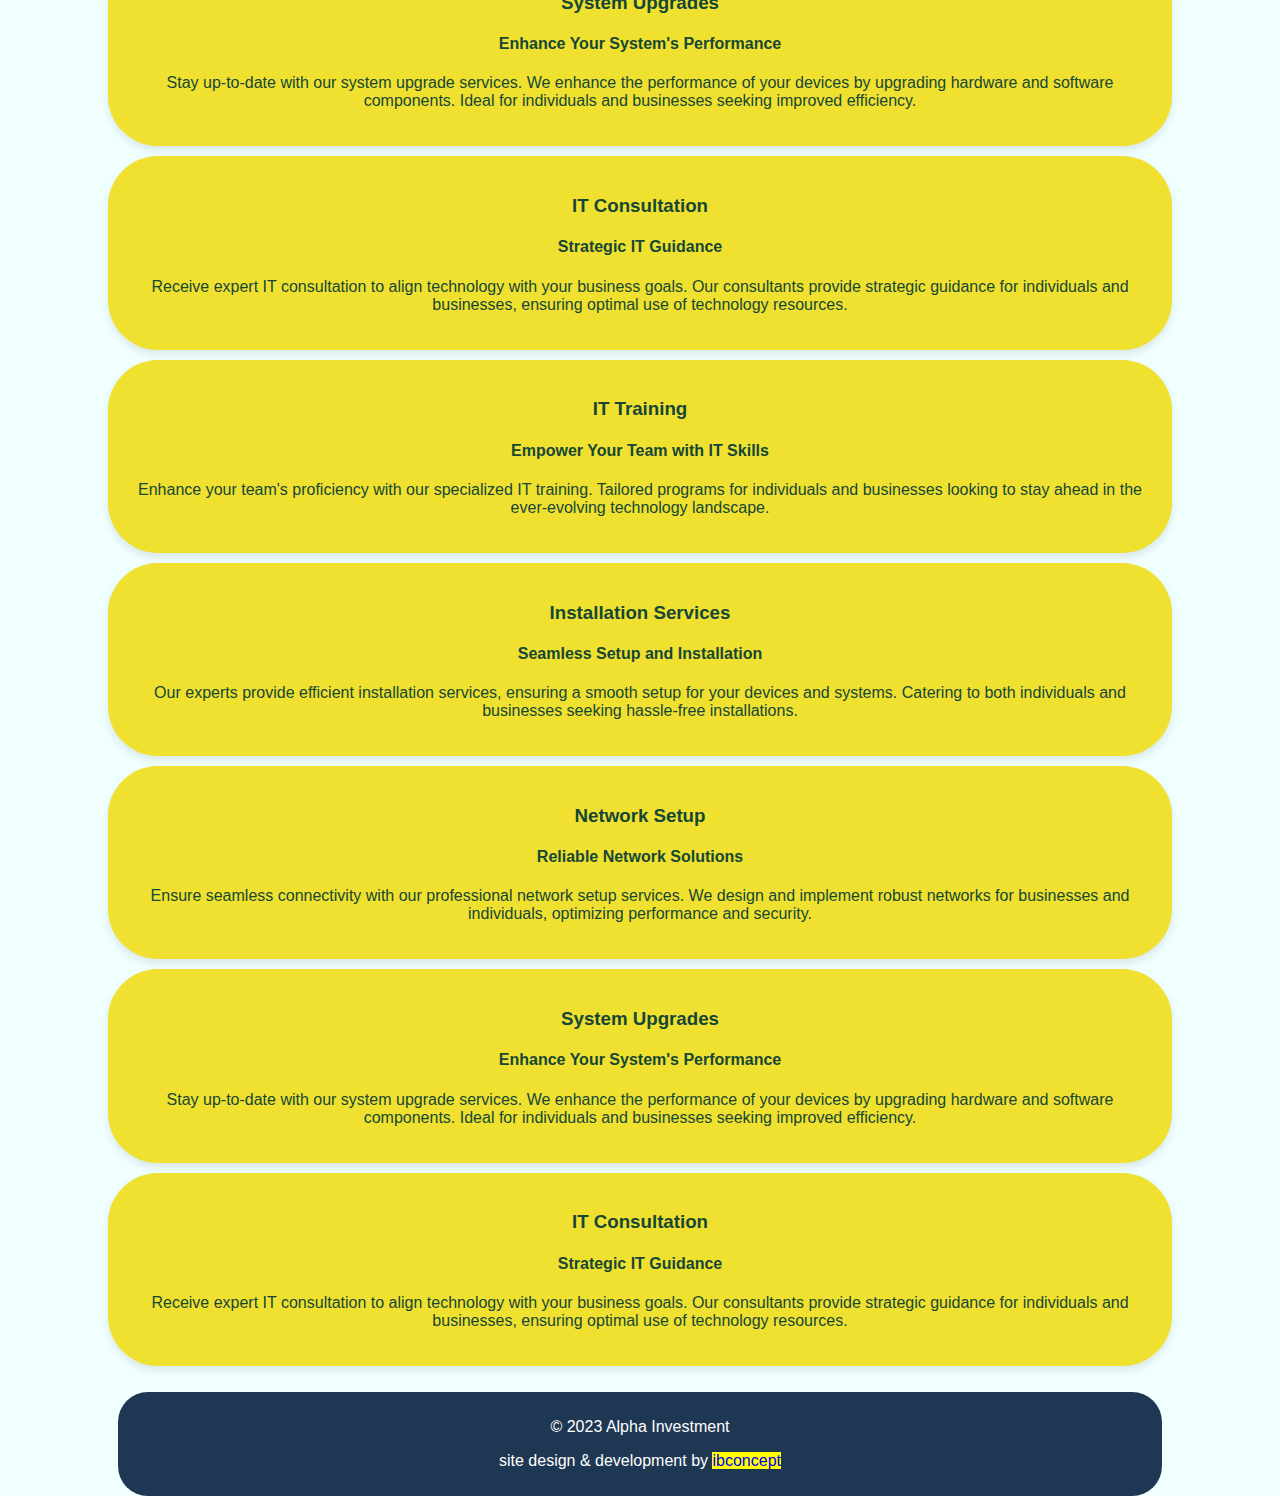
==== commit 1a27e036: "b" ====
--- a/index.html
+++ b/index.html
@@ -5,72 +5,56 @@
     <meta charset="UTF-8">
     <title>Alpha Investment - IT Solutions</title>
     <link rel="stylesheet" href="styles.css">
-     
-    
+
+
 
 </head>
 
 <body>
-    <header>        
-         <nav>
+    <header>
+        <nav>
             <ul>
-               <li> <img src="logo.png" class="logo" alt="alpha investment logo">
-               </li>
+                <li> <img src="logo.png" class="logo" alt="alpha investment logo">
+                </li>
                 <li><a href="services.html">Services</a></li>
-                <li><a href="gallery.html">Gallery</a></li>
                 <li><a href="products.html">Products</a></li>
-                <li><a href="about.html">About</a></li>
                 <li><a href="contact.html">Contact</a></li>
                 <li><a href="blog.html">Blog</a></li>
+                <li><a href="about.html">About foundation</a></li>
+                <!-- <li><a href="gallery.html">Gallery</a></li> -->
+
             </ul>
-        </nav> 
-  
-      
-<div class="hamburger">
-    <hr class="line">
-    <hr class="line">
-  </div>
-  
+        </nav>
+
+
+        <div class="hamburger">
+            <hr class="line">
+            <hr class="line">
+        </div>
+
     </header>
 
     <main>
 
         <div id="services">
             <h1>An investement into tech, support and integrated services</h1>
-            <img src="pic.jpg"  width=80%; style="border-radius: 30px;"
-             alt="homepage pic alpha investement" class="img">
-            <h2>Alpha  - Tech Hands On</h2>
+            <img src="pic.jpg" width=80%; style="border-radius: 30px;" alt="homepage pic alpha investement" class="img">
+            <p style="width: 80%; margin: auto;" >
+
+                OUR SERVICES <br>
+            ☑️WEB DESIGN & DEVELOPMENT 
+            ☑️BIOMETRIC TIME ATTENDANCE 
+            ☑️CCTV & SPY CAMERA INSTALLATION 
+            ☑️DATA RECOVERY 
+            ☑️POS SOFTWARE
+            ☑️BRANDING /PRINTER 
+            </p>
+            <h2>Alpha - Tech Hands On</h2>
 
             <br>
+          
             <div class="service-card">
-                <h3>Hardware Repair</h3>
-                <p>
-                <h4>Efficient Repairs for Your Devices</h4>
-                <p>Our skilled technicians provide top-notch hardware repair services, ensuring your devices are back in
-                    optimal condition. Serving individuals and businesses in need of reliable and prompt solutions.</p>
-                </p>
-            </div>
-
-            <div class="service-card">
-                <h3>Laptop Sales</h3>
-                <p>
-                <h4>Quality Laptops Tailored to You</h4>
-                <p>Explore our selection of high-performance laptops, expertly curated to meet your needs. Ideal for
-                    individuals and businesses seeking reliable computing solutions.</p>
-                </p>
-            </div>
-
-            <div class="service-card">
-                <h3>Accessories Sale</h3>
-                <p>
-                <h4>Enhance Your Setup with Quality Accessories</h4>
-                <p>Discover a range of accessories to complement your devices. From cables to peripherals, we offer
-                    high-quality products for individuals and businesses aiming to optimize their technology setup.</p>
-                </p>
-            </div>
-            <hr>
-            <div class="service-card">
-                <h3>Web Design</h3>
+                <h3>Web development and consultation</h3>
                 <p>
                 <h4>Creative and Responsive Websites</h4>
                 <p>Elevate your online presence with our expert web design services. We craft visually appealing and
@@ -90,7 +74,7 @@
             </div>
 
             <div class="service-card">
-                <h3>Branding Services</h3>
+                <h3>Branding development Services</h3>
                 <p>
                 <h4>Build a Strong Brand Identity</h4>
                 <p>Establish a memorable brand with our comprehensive branding services. We help businesses define their
@@ -98,33 +82,7 @@
                 </p>
             </div>
 
-            <div class="service-card">
-                <h3>Printer Services</h3>
-                <p>
-                <h4>Efficient Printer Solutions</h4>
-                <p>Ensure your printing needs are met with our reliable printer services. From troubleshooting to
-                    maintenance, we offer solutions for businesses and individuals requiring efficient and seamless
-                    printing.</p>
-                </p>
-            </div>
-            <div class="service-card">
-                <h3>Network Setup</h3>
-                <p>
-                <h4>Reliable Network Solutions</h4>
-                <p>Ensure seamless connectivity with our professional network setup services. We design and implement
-                    robust networks for businesses and individuals, optimizing performance and security.</p>
-                </p>
-            </div>
-
-            <div class="service-card">
-                <h3>Data Recovery</h3>
-                <p>
-                <h4>Recover Your Lost Data</h4>
-                <p>Expert data recovery services to retrieve your valuable information. Whether it's accidental deletion
-                    or hardware failure, we provide reliable solutions for individuals and businesses in need.</p>
-                </p>
-            </div>
-
+           
             <div class="service-card">
                 <h3>System Upgrades</h3>
                 <p>
@@ -172,16 +130,7 @@
                 <p>Ensure seamless connectivity with our professional network setup services. We design and implement
                     robust networks for businesses and individuals, optimizing performance and security.</p>
                 </p>
-            </div>
-            <hr>
-            <div class="service-card">
-                <h3>Data Recovery</h3>
-                <p>
-                <h4>Recover Your Lost Data</h4>
-                <p>Expert data recovery services to retrieve your valuable information. Whether it's accidental deletion
-                    or hardware failure, we provide reliable solutions for individuals and businesses in need.</p>
-                </p>
-            </div>
+            </div>  
 
             <div class="service-card">
                 <h3>System Upgrades</h3>
--- a/styles.css
+++ b/styles.css
@@ -22,7 +22,7 @@
     border-radius: 20px;
     background-color: #c5c212;
     margin: 6px 0;
-    transition: transform 0.5s ease;
+    transition: transform 0.2s ease;
   }
 
   .hamburger:active .line:first-child {
@@ -102,10 +102,9 @@
   width: 80%;
   margin: 0 auto;
   border-radius: 30px;
-}
-hr {
-  width: 80vw;
-}
+} 
+
+
 main {
   text-align: center;
   color: #1e3753;
@@ -113,17 +112,18 @@
 .img {
     width: 70vw;
     height: auto;
-    transition: transform 0.3s ease-in-out;
+    transition: transform 0.2s ease-in-out;
   }
   
   .img:hover {
     transform: scale(1.1);
   }
+
 .service-card {
   background-color: #f0e130; /* Dark Yellow */
   color: #154734; /* Dark Green */
   padding: 20px; 
-  border-radius: 30px;
+  border-radius: 50px;
   margin-bottom: 10px;
   box-shadow: 0 4px 8px rgba(0, 0, 0, 0.1);
   width: 80vw;
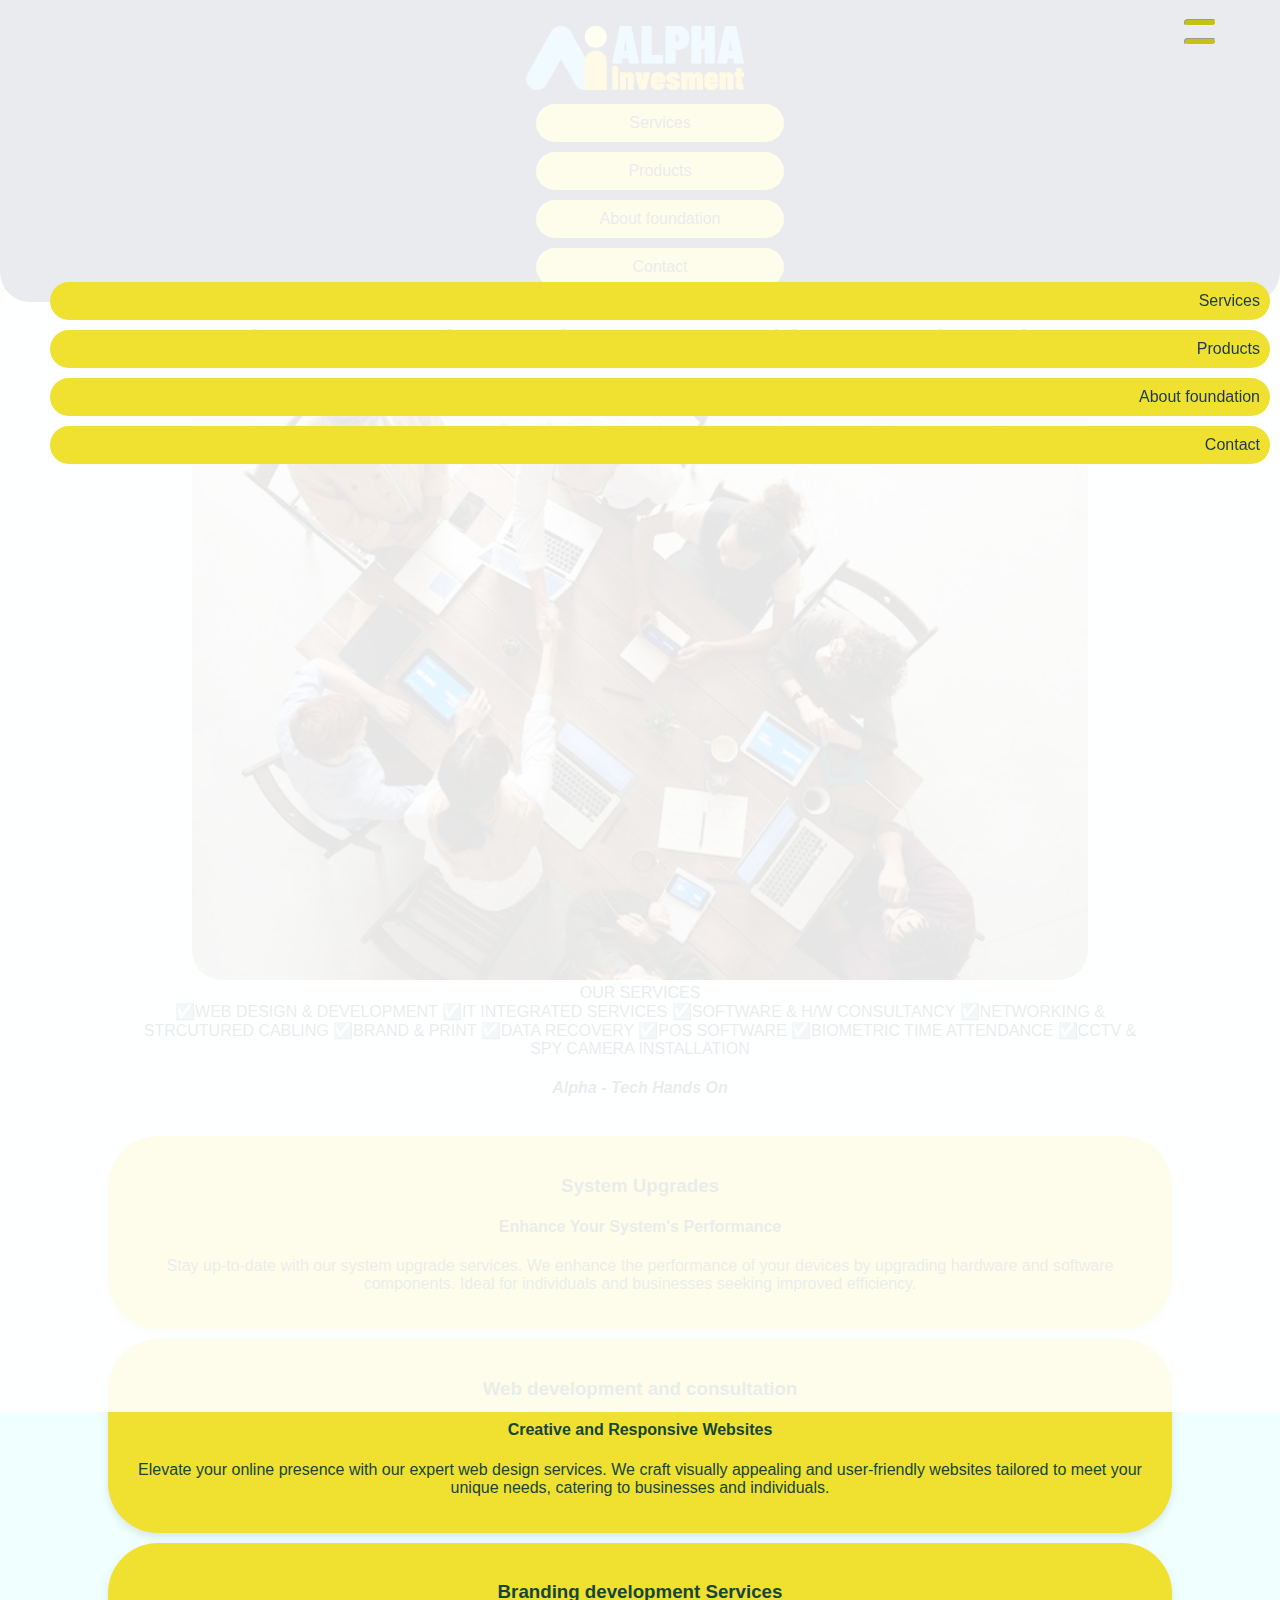
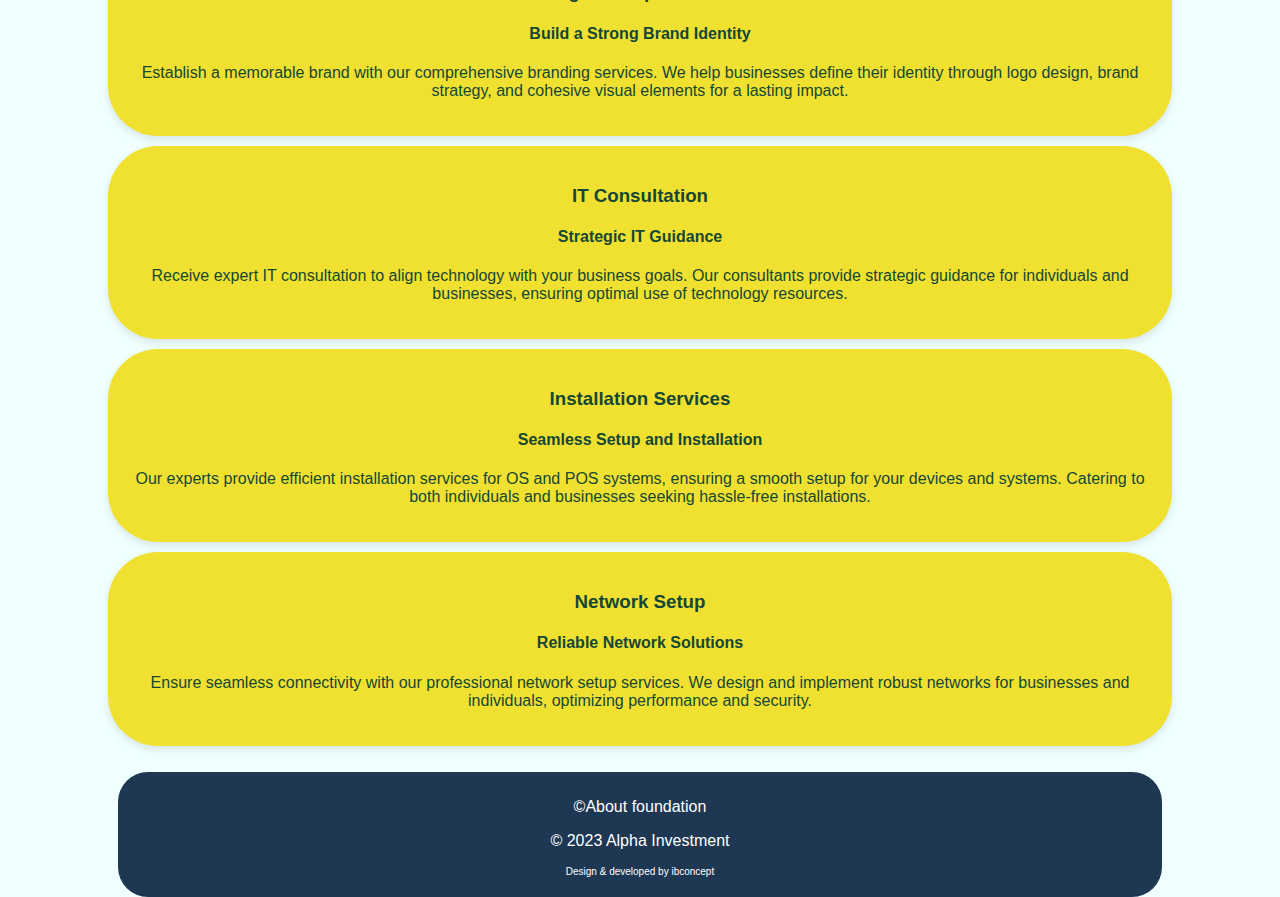
==== commit cd79af20: "b" ====
--- a/index.html
+++ b/index.html
@@ -5,32 +5,57 @@
     <meta charset="UTF-8">
     <title>Alpha Investment - IT Solutions</title>
     <link rel="stylesheet" href="styles.css">
+    <meta name="viewport" content="width=device-width, initial-scale=1.0">
+
 
 
 
 </head>
 
 <body>
+
+    
     <header>
-        <nav>
+        <nav id="menupc">
             <ul>
                 <li> <img src="logo.png" class="logo" alt="alpha investment logo">
                 </li>
                 <li><a href="services.html">Services</a></li>
                 <li><a href="products.html">Products</a></li>
+                <!-- <li><a href="blog.html">Blog</a></li> -->
+                <li><a href="about.html">About foundation</a></li>
                 <li><a href="contact.html">Contact</a></li>
-                <li><a href="blog.html">Blog</a></li>
+
+                <!-- <li><a href="gallery.html">Gallery</a></li> -->
+
+            </ul>
+        </nav>  <nav id="menu">
+            <ul>
+                <li><a href="services.html">Services</a></li>
+                <li><a href="products.html">Products</a></li>
+                <!-- <li><a href="blog.html">Blog</a></li> -->
                 <li><a href="about.html">About foundation</a></li>
+                <li><a href="contact.html">Contact</a></li>
+
                 <!-- <li><a href="gallery.html">Gallery</a></li> -->
 
             </ul>
         </nav>
 
 
-        <div class="hamburger">
+        <div class="hamburger" onclick="toggleMenu()">
             <hr class="line">
             <hr class="line">
         </div>
+
+        <script>
+            function toggleMenu() {
+                var menu = document.getElementById("menu");
+                menu.style.display = (menu.style.display === "block") ? "none" : "block";
+            }
+        </script>
+
+
 
     </header>
 
@@ -43,16 +68,30 @@
 
                 OUR SERVICES <br>
             ☑️WEB DESIGN & DEVELOPMENT 
+            ☑️IT INTEGRATED SERVICES
+            ☑️SOFTWARE & H/W CONSULTANCY
+            ☑️NETWORKING & STRCUTURED CABLING
+            ☑️BRAND & PRINT
+            ☑️DATA RECOVERY 
+            ☑️POS SOFTWARE            
             ☑️BIOMETRIC TIME ATTENDANCE 
             ☑️CCTV & SPY CAMERA INSTALLATION 
-            ☑️DATA RECOVERY 
-            ☑️POS SOFTWARE
-            ☑️BRANDING /PRINTER 
+            
             </p>
-            <h2>Alpha - Tech Hands On</h2>
+            <h4><em>Alpha - Tech Hands On</em></h4>
 
             <br>
           
+            <div class="service-card">
+                <h3>System Upgrades</h3>
+                <p>
+                <h4>Enhance Your System's Performance</h4>
+                <p>Stay up-to-date with our system upgrade services. We enhance the performance of your devices by
+                    upgrading hardware and software components. Ideal for individuals and businesses seeking improved
+                    efficiency.</p>
+                </p>
+            </div>
+
             <div class="service-card">
                 <h3>Web development and consultation</h3>
                 <p>
@@ -60,16 +99,6 @@
                 <p>Elevate your online presence with our expert web design services. We craft visually appealing and
                     user-friendly websites tailored to meet your unique needs, catering to businesses and individuals.
                 </p>
-                </p>
-            </div>
-
-            <div class="service-card">
-                <h3>Graphic Design</h3>
-                <p>
-                <h4>Visually Striking Graphics</h4>
-                <p>Transform your brand with our captivating graphic design solutions. From logos to marketing
-                    materials, our designs leave a lasting impression. Ideal for businesses and individuals seeking a
-                    distinct visual identity.</p>
                 </p>
             </div>
 
@@ -84,16 +113,6 @@
 
            
             <div class="service-card">
-                <h3>System Upgrades</h3>
-                <p>
-                <h4>Enhance Your System's Performance</h4>
-                <p>Stay up-to-date with our system upgrade services. We enhance the performance of your devices by
-                    upgrading hardware and software components. Ideal for individuals and businesses seeking improved
-                    efficiency.</p>
-                </p>
-            </div>
-
-            <div class="service-card">
                 <h3>IT Consultation</h3>
                 <p>
                 <h4>Strategic IT Guidance</h4>
@@ -101,24 +120,13 @@
                     strategic guidance for individuals and businesses, ensuring optimal use of technology resources.</p>
                 </p>
             </div>
-
-
-            <div class="service-card">
-                <h3>IT Training</h3>
-                <p>
-                <h4>Empower Your Team with IT Skills</h4>
-                <p>Enhance your team's proficiency with our specialized IT training. Tailored programs for individuals
-                    and businesses looking to stay ahead in the ever-evolving technology landscape.</p>
-                </p>
-            </div>
-
-            <!-- Repeat the structure for other services -->
+ 
 
             <div class="service-card">
                 <h3>Installation Services</h3>
                 <p>
                 <h4>Seamless Setup and Installation</h4>
-                <p>Our experts provide efficient installation services, ensuring a smooth setup for your devices and
+                <p>Our experts provide efficient installation services for OS and POS systems, ensuring a smooth setup for your devices and
                     systems. Catering to both individuals and businesses seeking hassle-free installations.</p>
                 </p>
             </div>
@@ -131,26 +139,7 @@
                     robust networks for businesses and individuals, optimizing performance and security.</p>
                 </p>
             </div>  
-
-            <div class="service-card">
-                <h3>System Upgrades</h3>
-                <p>
-                <h4>Enhance Your System's Performance</h4>
-                <p>Stay up-to-date with our system upgrade services. We enhance the performance of your devices by
-                    upgrading hardware and software components. Ideal for individuals and businesses seeking improved
-                    efficiency.</p>
-                </p>
-            </div>
-
-            <div class="service-card">
-                <h3>IT Consultation</h3>
-                <p>
-                <h4>Strategic IT Guidance</h4>
-                <p>Receive expert IT consultation to align technology with your business goals. Our consultants provide
-                    strategic guidance for individuals and businesses, ensuring optimal use of technology resources.</p>
-                </p>
-            </div>
-
+  
             <!-- Repeat the structure for other services -->
 
             <!-- You can continue this structure for the remaining services -->
@@ -178,10 +167,12 @@
 
     </main>
     <footer>
+        <p>&copy;<a href="about.html">About foundation</a> </p>
         <p>&copy; 2023 Alpha Investment</p>
-        <p>site design & development by <a href="www.ibconcept.xyz"
-                style="text-decoration: none; background-color: yellow;">ibconcept</a></p>
-    </footer>
+        <p style="font-size: x-small;">Design & developed by <a href="www.ibconcept.xyz"
+                style="text-decoration: none;">ibconcept</a></p>
+   
+            </footer>
 </body>
 
 </html>--- a/styles.css
+++ b/styles.css
@@ -14,6 +14,7 @@
     top:1vw;
     right:5vw;
     position:absolute;
+    z-index: 999;
   }
 
   .line {
@@ -58,25 +59,51 @@
   height: 5vw; 
 
 } 
- 
+ .logo a {
+  background-color: red;
+ }
+footer a {
+  text-decoration: none;
+  color: white;
+}
 nav a{
   color: #1e3753;
-  display: inline-block;
+  display: block; 
+  margin: 10px;
   border-radius: 20px;
   padding: 10px;
   background-color: #f0e130;
   text-decoration: none;
- 
 } 
+
+#menu { 
+  display: flex;
+  position: fixed; 
+  flex-direction: column; 
+  padding: 20vw;
+  text-align: right;
+  width: 100%;
+  height: 100%;
+  background-color: rgba(255, 255, 255, 0.9);
+  z-index: 999;
+}
+
+
+
+
+
 
 a:hover {
     background-color: #00ff00;  
+    border-radius: 20px;
   }
+
+  
 @media screen and (max-width: 768px) {
     body { 
-        margin: 10; 
+        margin: 10px; 
       }
-    nav a {
+    #menupc a {
       display: none;
     }
     
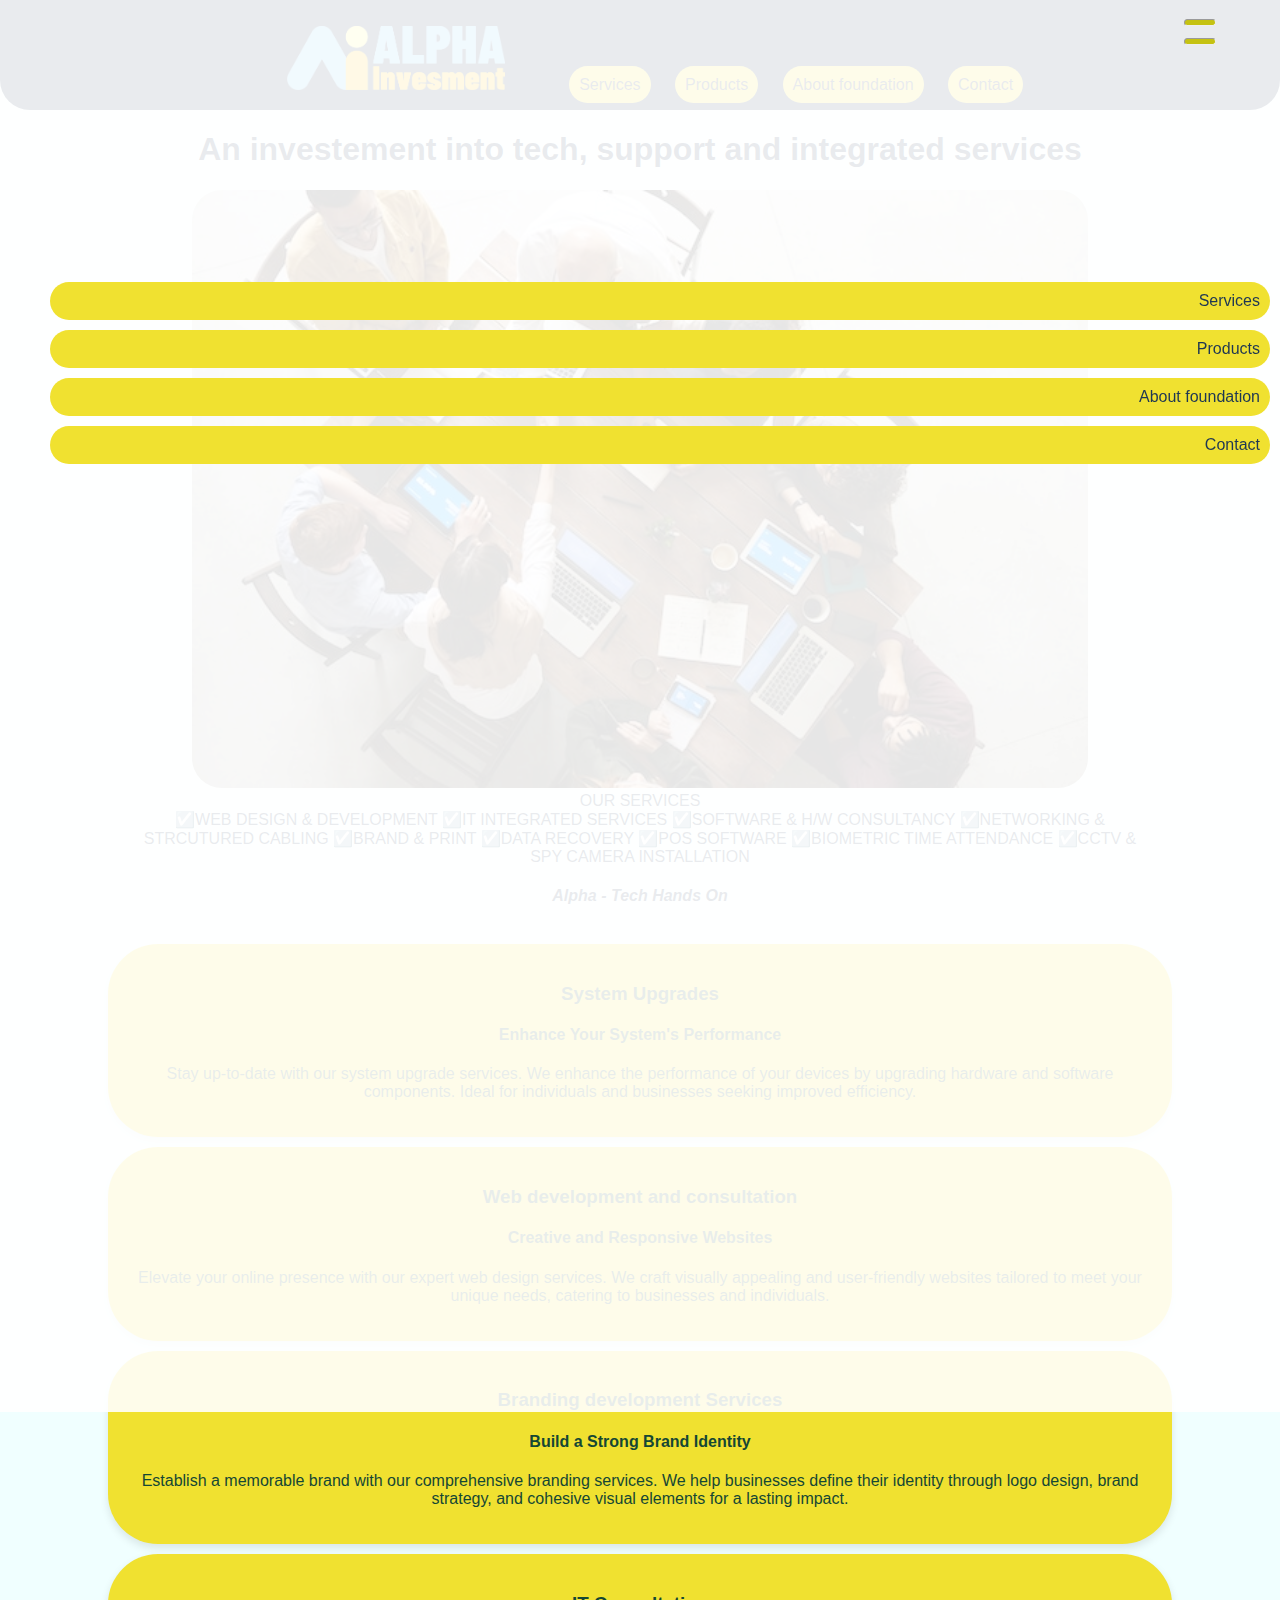
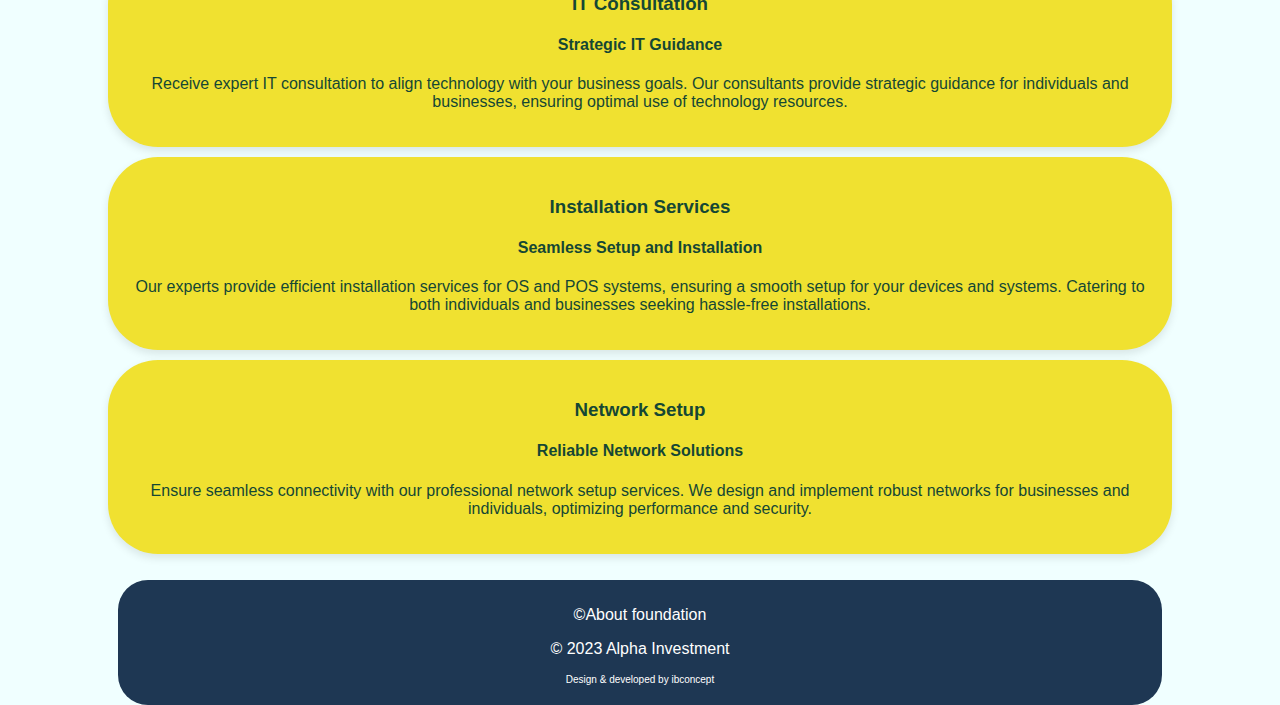
==== commit d12368a7: "b" ====
--- a/index.html
+++ b/index.html
@@ -29,7 +29,11 @@
                 <!-- <li><a href="gallery.html">Gallery</a></li> -->
 
             </ul>
-        </nav>  <nav id="menu">
+
+        </nav>  
+        
+        
+        <nav id="menu">
             <ul>
                 <li><a href="services.html">Services</a></li>
                 <li><a href="products.html">Products</a></li>
--- a/styles.css
+++ b/styles.css
@@ -67,6 +67,15 @@
   color: white;
 }
 nav a{
+  color: #1e3753;
+   
+  margin: 10px;
+  border-radius: 20px;
+  padding: 10px;
+  background-color: #f0e130;
+  text-decoration: none;
+} 
+#menu a{
   color: #1e3753;
   display: block; 
   margin: 10px;
